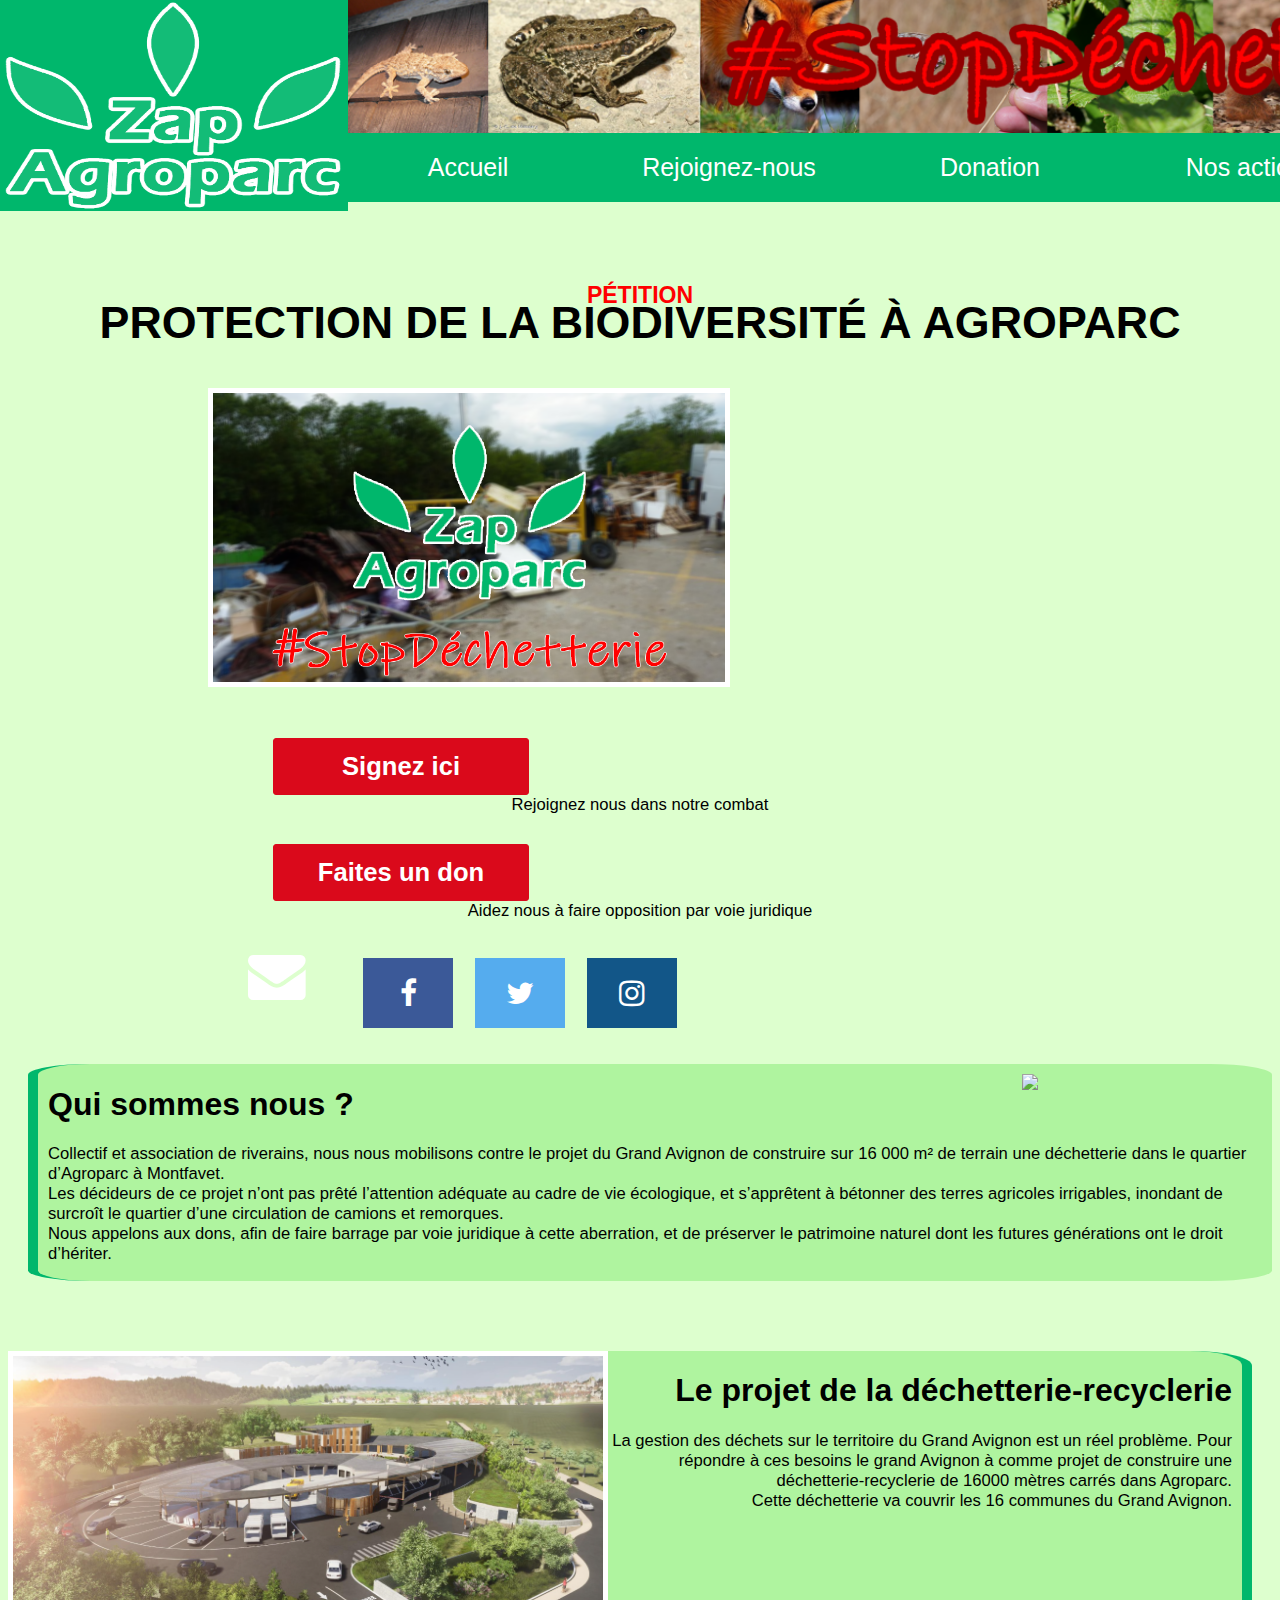
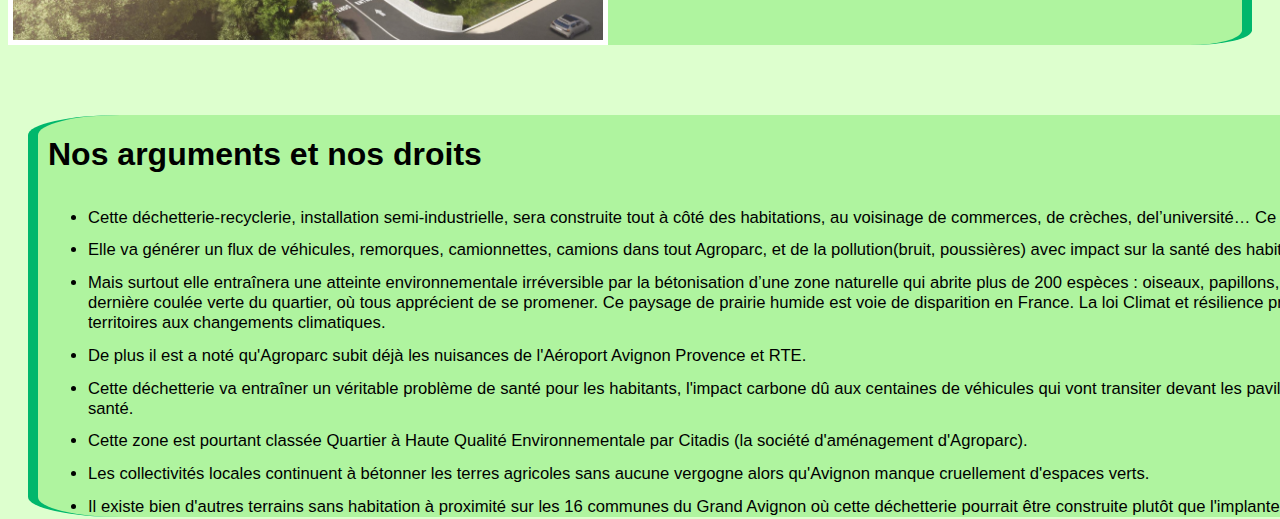
==== index.html @ 92b8c1ed "Add files via upload" ====
<!DOCTYPE html>
<html lang="fr">
    <link rel="stylesheet" href="https://cdnjs.cloudflare.com/ajax/libs/font-awesome/4.7.0/css/font-awesome.min.css">
    <link rel="icon" href="Images\12.png" />
    <head>
        <meta charset="utf-8">
        <title> ZAP Agroparc </title>
        <link rel="stylesheet" href="style.css">
        <meta name="viewport" content="width=device-width, initial-scale=1.0">


    </head>
   
    <body style="background-color: #DDFFCE;">

            <div class="menu">
                <img src="Images\logo1.png" alt="Logo" class="logo">
                <img src="Images\5.png" alt="Logo" class="logo2">
                <br>
                <ul class="nav">               
                    <li><a href="#">Accueil</a></li>
                    <li><a href="Rejoin.html">Rejoignez-nous</a></li>
                    <li><a href="Don.html">Donation</a></li>
                    <li><a href="action.html">Nos actions</a></li>
                    <li><a href="galerie.html">Galerie</a></li>
            </div>
            

            </ul>
           <div class="divpétition">
                <p class="pétition">PÉTITION</p>
                <h1 class="ZAP1">PROTECTION DE LA BIODIVERSITé à Agroparc</h1>
                <img src="Images\0.png" class="pétitionimg">               
                <a href="https://www.mesopinions.com/petition/nature-environnement/dechetterie-agroparc-avignon/81467" class="pétitionboutton">Signez ici </a>
                <p class="texteboutton">Rejoignez nous dans notre combat</p>
                <a href="https://www.leetchi.com/c/zapagroparc?utm_source=copylink&utm_medium=social_sharing" class="pétitionboutton2">Faites un don </a>
                <div class="sharebutton">
                    <p class="texteboutton"> Aidez nous à faire opposition par voie juridique</p>
                    <a class="fa fa-envelope" style="font-size:4.5vw; color:white; margin-top: -11px; margin-left: 220px; margin-right: 30px; " href="mailto:?subject=Pétition contre la dechéterie d'Agroparc&body=Signez Ici https://www.mesopinions.com/petition/nature-environnement/dechetterie-agroparc-avignon/81467"></a>
                    <a href="https://www.facebook.com/sharer/sharer.php?u=https://www.facebook.com/ZAPAgroparc" class="fa fa-facebook"></a>          
                    <a href="https://twitter.com/share?url=<URL>&text=<TEXT>via=<USERNAME>" class="fa fa-twitter"></a>
                    <a href="#" class="fa fa-instagram"></a>
                    
                    

                </div>
                <p class="texteboutton3">Partagez cette pétition !</p>


 
            </div>
            
            </div>
                <div class="un" style="border-radius: 5%">
                        <img src="Images\Qui.png" class="Qui"> 
                        <h1 class="Tritre1">Qui sommes nous ?</h1>

                        <p class="texte1">

                            Collectif et association de riverains, nous nous mobilisons contre le projet du Grand Avignon de construire sur 16 000 m² de terrain une déchetterie dans le quartier d’Agroparc à Montfavet. 
                            <br>
                            Les décideurs de ce projet n’ont pas prêté l’attention adéquate au cadre de vie écologique, et s’apprêtent à bétonner des terres agricoles irrigables, inondant de surcroît le quartier d’une circulation de camions et remorques.
                            <br>
                            Nous appelons aux dons, afin de faire barrage par voie juridique à cette aberration, et de préserver le patrimoine naturel dont les futures générations ont le droit d’hériter. 
                            <br>                            
                        </p>                
                </div>  
                <br>

                <div class="deux"style="border-radius: 5%">
                    <img src="Images\decheterie.PNG" class="decheterieimage">
                    <h1 class="Tritre2">Le projet de la déchetterie-recyclerie </h1>
                    <p class="texte2">

                        La gestion des déchets sur le territoire du Grand Avignon est un réel problème. 
                        Pour répondre à ces besoins le grand Avignon à comme projet de construire une déchetterie-recyclerie de 16000 mètres carrés dans Agroparc. 
                        <br>
                        Cette déchetterie va couvrir les 16 communes du Grand Avignon.
                    </p>
                </div>
                <div class="trois"style="border-radius: 5%">
                    <h1 class="Tritre1">Nos arguments et nos droits </h1>
                    
                    <ul>
                        <li class="texte3"> Cette déchetterie-recyclerie,
                            installation semi-industrielle, sera construite tout à côté des habitations, au voisinage de commerces, de crèches, del’université… Ce quartier possède pourtant le label Parc+ !</li>
                        <br> 
                        <li class="texte3">  Elle va générer un flux de véhicules, remorques, camionnettes, camions dans tout Agroparc, et de la pollution(bruit, poussières) avec impact sur la santé des habitants</li>
                        <br>
                        <li class="texte3"> Mais surtout elle entraînera une atteinte environnementale irréversible par la bétonisation d’une zone naturelle qui abrite plus de 200 espèces : oiseaux, papillons, amphibiens, chauves-souris…Il s’agit en effet de la dernière coulée verte du quartier, où tous apprécient de se promener. Ce paysage de prairie humide est voie de disparition en France. La loi Climat et résilience protège pourtant les écosystèmes, pour adapter les territoires aux changements climatiques.</li>
                        <br>
                        <li class="texte3">  De plus il est a noté qu'Agroparc subit déjà les nuisances de l'Aéroport Avignon Provence et RTE.</li>
                        <br>
                        <li class="texte3"> Cette déchetterie va entraîner un véritable problème de santé pour les habitants, l'impact carbone dû aux centaines de véhicules qui vont transiter devant les pavillons des riverains aura un effet délétère sur leur santé. </li>
                        <br>
                        <li class="texte3"> Cette zone est pourtant classée Quartier à Haute Qualité Environnementale par Citadis (la société d'aménagement d'Agroparc).</li>
                        <br>
                        <li class="texte3"> Les collectivités locales continuent à bétonner les terres agricoles sans aucune vergogne alors qu'Avignon manque cruellement d'espaces verts.</li>
                        <br>
                        <li class="texte3"> Il existe bien d'autres terrains sans habitation à proximité sur les 16 communes du Grand Avignon où cette déchetterie pourrait être construite plutôt que l'implanter à quelques dizaines de mètres d'une zone urbaine.</li>
                    
                    </ul>
               </div>
            
            </div>
    </body>
</html>
---- style.css ----
/* Buttons */


  .menu {
    margin-left: -10px;
    margin-top: -10px; 
    width: 1910px;
  }


  .nav {

    
    list-style-type: none;
    margin-left:350px;
    margin-top: -4px;
    width: 1530px;
    padding: 0px;
    font-family:'Lucida Sans', 'Lucida Sans Regular', 'Lucida Grande', 'Lucida Sans Unicode', Geneva, Verdana, sans-serif;
    font-size: 25px;
    overflow: hidden;
    background-color: #00b76c;
    
  }
  
  
  li {
    
    float: left;
    width: 251px;
    margin-left: 10px;

  }
  
  li a {

    display: block;
    color: white;
    text-align: center;
    padding: 20px ;
    margin-left: -10px;
    width: 200px;

    
    text-decoration: none;
  }
  
  li a:hover {
    background-color: green;
    color: white;
  }

  /* Logo */

  .logo{
    width: 350px;
    height: 213px;
    float: left;
    z-index: 1; 
    margin-top: 0px;
    margin-right: -20px ;
    }

.logo2{
    
    margin-left: 20px;
    height: 135px;
    width: 1540px;
}

.pétitionboutton {
    margin-left:265px;
    margin-right:240px;
text-align: center;
    margin-top: 4vw;
    background: #da091b;
    color: white;
    padding: 1vw ;
    width: 20vw;
    -webkit-box-sizing: border-box;
    box-sizing: border-box;
    display: inline-block;
    text-decoration: none;
    font-family: "Source Sans Pro",sans-serif;
    border-radius: 3px;
    cursor: pointer;
    font-weight: bold;
    border: none;
    font-size: 2vw;
    border: 1px solid #da091b;
    outline: none;
    appearance: none;
    -moz-appearance: none;
    -webkit-appearance: none;
     text-transform:uppercase;

} 

.pétitionboutton2 {
  margin-left:265px;
  
  margin-right:240px;
text-align: center;
  margin-top: 1vw;
  background: #da091b;
  color: white;
  padding: 1vw ;
  width: 20vw;
  -webkit-box-sizing: border-box;
  box-sizing: border-box;
  display: inline-block;
  text-decoration: none;
  font-family: "Source Sans Pro",sans-serif;
  border-radius: 3px;
  cursor: pointer;
  font-weight: bold;
  border: none;
  font-size: 2vw;
  border: 1px solid #da091b;
  outline: none;
  appearance: none;
  -moz-appearance: none;
  -webkit-appearance: none;
   text-transform:uppercase;

} 

.texteboutton{
text-align: center;
font-family: -apple-system, BlinkMacSystemFont, 'Segoe UI', Roboto, Oxygen, Ubuntu, Cantarell, 'Open Sans', 'Helvetica Neue', sans-serif;
margin-top: -0px;
font-size: 1.3vw;
}

.texteboutton1{
  
  float: left;
  font-family: -apple-system, BlinkMacSystemFont, 'Segoe UI', Roboto, Oxygen, Ubuntu, Cantarell, 'Open Sans', 'Helvetica Neue', sans-serif;
  margin-top: 40px;
  margin-left: 20px;
  font-size: 1.3vw;
  }



.un{
  float: left;
  margin-left: 20px;
  margin-top: 10px;
  font-size: 20px;
  background-color: #AFF49F;
  border-left: 10px solid #00b76c;
  
}

.deux{
  font-size: 1.3vw;
  float: right;
  margin-right: 20px;
  margin-top: 70px;
  font-size: 20px;
  background-color: #AFF49F;
  border-right: 10px solid #00b76c;
  height: 294px;
}

.trois{
  float: left;
  margin-left: 20px;
  margin-top: 70px;
  font-size: 20px;
  background-color: #AFF49F;
  border-left: 10px solid #00b76c;
  width: 1830px;
}

.decheterieimage{
  float: left;
  width: 590px;
  border: 5px solid white;
  
}

.Qui{
  float: right;
  width: 200px;
  margin-right: 50px;
  margin-top: 10px;
}


.canal{
  float: right;
  width: 300px;
  margin-right: 50px;
  border: 2px solid white;
  

}

.pétition{
  text-align: center;
  color: red;
  font-family: "Asap Condensed",sans-serif;
  font-size: 1.8vw;
  margin-top: 80px;;
  font-weight: bold;
  display: block;

}

.pétitionimg{
  float: left ;
  margin-top: 20px;
  margin-left: 200px;
  width: 40vw;
  border: 5px solid white ;
}



.ZAP1{
  font-family: "Asap Condensed",sans-serif;
    font-weight: bold;
    margin-top: -35px;
    margin-bottom: 20px;
    text-align: center;
    text-transform: uppercase;
  font-size: 3.5vw;
  
}

.ZAP2{
  text-align: center;
  font-family: -apple-system, BlinkMacSystemFont, 'Segoe UI', Roboto, Oxygen, Ubuntu, Cantarell, 'Open Sans', 'Helvetica Neue', sans-serif;
  font-size: 3.5vw;
}


.Tritre1{
  text-align: left;
  margin-left: 10px;
  font-family: -apple-system, BlinkMacSystemFont, 'Segoe UI', Roboto, Oxygen, Ubuntu, Cantarell, 'Open Sans', 'Helvetica Neue', sans-serif;
  font-size: 2.5vw;
 }

.texte1{
  margin-left: 10px;
  font-family: -apple-system, BlinkMacSystemFont, 'Segoe UI', Roboto, Oxygen, Ubuntu, Cantarell, 'Open Sans', 'Helvetica Neue', sans-serif;	
  font-size: 1.3vw;

}

.texte2{
  font-size: 1.3vw;
}

.texte3{
  font-family: -apple-system, BlinkMacSystemFont, 'Segoe UI', Roboto, Oxygen, Ubuntu, Cantarell, 'Open Sans', 'Helvetica Neue', sans-serif;	
  font-size: 1.3vw;
  width: 1580px;
  margin-top: 1vw;

}

.Tritre2{
  text-align: right;
  margin-right: 10px;
  font-family: -apple-system, BlinkMacSystemFont, 'Segoe UI', Roboto, Oxygen, Ubuntu, Cantarell, 'Open Sans', 'Helvetica Neue', sans-serif;
  font-size: 2.5vw;
 }

.texte2{
  margin-right: 10px;
  text-align: right;
  font-family: -apple-system, BlinkMacSystemFont, 'Segoe UI', Roboto, Oxygen, Ubuntu, Cantarell, 'Open Sans', 'Helvetica Neue', sans-serif;	
  font-size: 1.vw;

}

.list{
  background-color: black;
}

.fa {
  padding: 20px;
  font-size: 30px;
  width: 50px;
  text-align: center;
  text-decoration: none;
  margin: 5px 2px;
  float: left;
}

.fa:hover {
    opacity: 0.7;
}

.fa-facebook {
  
  margin-top: 20px;
  margin-left: 15px;
  margin-right: 20px;
  background: #3B5998;
  color: white;
}

.fa-twitter {
  margin-top: 20px;
  background: #55ACEE;
  color: white;
  margin-right: 20px;
}

.fa-google {
  margin-top: 20px;
  margin-right: 20px;
  width: 500px;
  background: #dd4b39;
  color: white;
}



.fa-linkedin {
  background: #007bb5;
  color: white;
}

.fa-youtube {
  background: #bb0000;
  color: white;
  margin-right: 20px;
}

.fa-instagram {
  margin-top: 20px;
  background: #125688;
  color: white;
  margin-right: 20px;
}

.fa-pinterest {
  background: #cb2027;
  color: white;
}

.fa-snapchat-ghost {
  background: #fffc00;
  color: white;
  text-shadow: -1px 0 black, 0 1px black, 1px 0 black, 0 -1px black;
}

.fa-skype {
  background: #00aff0;
  color: white;
}

.fa-android {
  background: #a4c639;
  color: white;
}

.fa-dribbble {
  background: #ea4c89;
  color: white;
}

.fa-vimeo {
  background: #45bbff;
  color: white;
}

.fa-tumblr {
  background: #2c4762;
  color: white;
}

.fa-vine {
  background: #00b489;
  color: white;
}

.fa-foursquare {
  background: #45bbff;
  color: white;
}

.fa-stumbleupon {
  background: #eb4924;
  color: white;
}

.fa-flickr {
  background: #f40083;
  color: white;
}

.fa-yahoo {
  background: #430297;
  color: white;
}

.fa-soundcloud {
  background: #ff5500;
  color: white;
}

.fa-reddit {
  background: #ff5700;
  color: white;
}

.fa-rss {
  background: #ff6600;
  color: white;
}


.texteboutton3{
  float: left;
  font-family: -apple-system, BlinkMacSystemFont, 'Segoe UI', Roboto, Oxygen, Ubuntu, Cantarell, 'Open Sans', 'Helvetica Neue', sans-serif;
  margin-left: 1309px;
  margin-top: -15px;
  font-size: 1.3vw;

  width: 500px;
}

.Title{
  margin-top: -10px;
margin-bottom: 70px;
font-size: 4vw;
font-family: 'Trebuchet MS', 'Lucida Sans Unicode', 'Lucida Grande', 'Lucida Sans', Arial, sans-serif;
text-align: center;
}
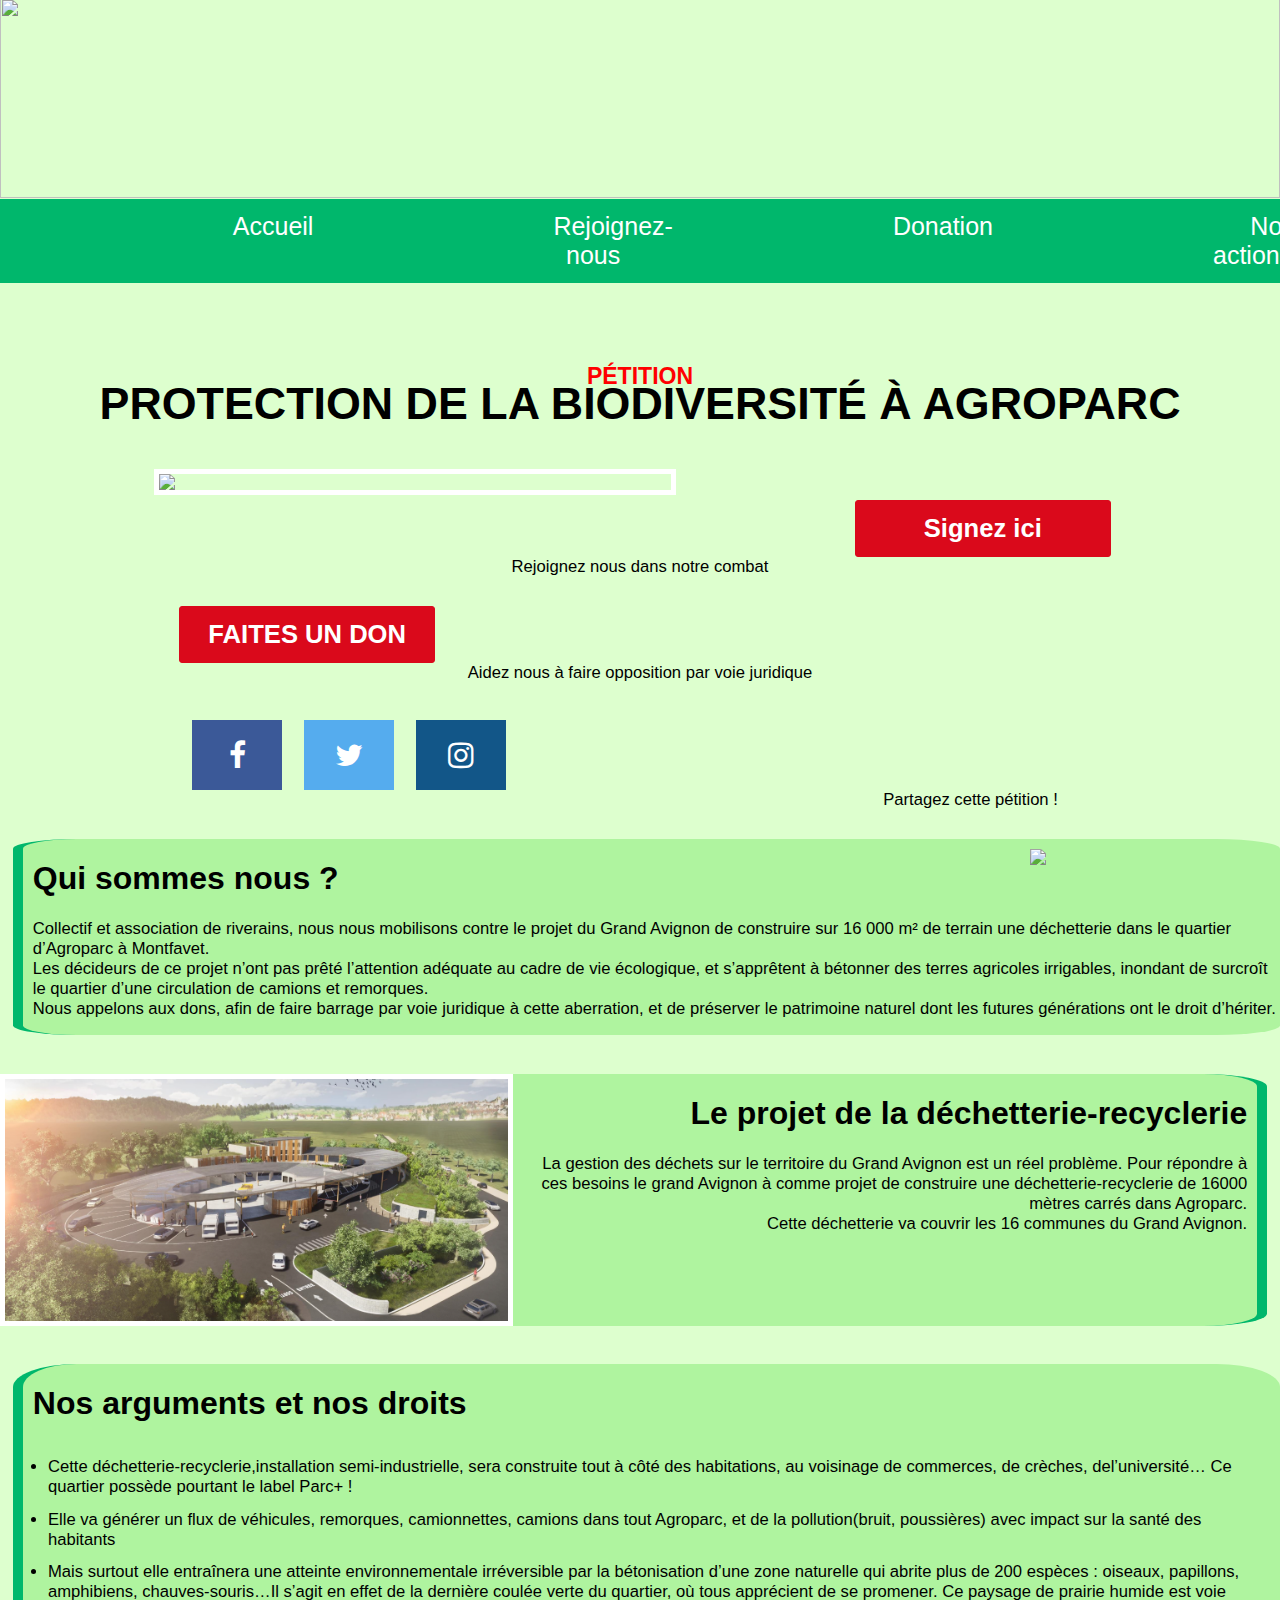
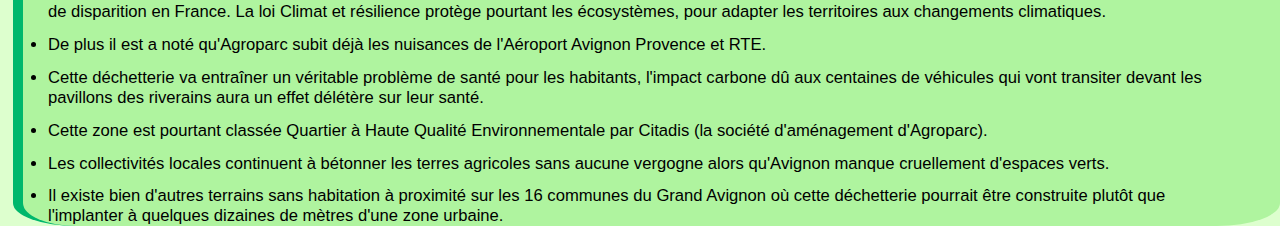
==== commit f9f1da36: "Mise à jour 2.0 Index" ====
--- a/index.html
+++ b/index.html
@@ -5,103 +5,78 @@
     <head>
         <meta charset="utf-8">
         <title> ZAP Agroparc </title>
-        <link rel="stylesheet" href="style.css">
+        <link rel="stylesheet" href="index.css">
         <meta name="viewport" content="width=device-width, initial-scale=1.0">
+    </head>
 
-
-    </head>
-   
-    <body style="background-color: #DDFFCE;">
-
-            <div class="menu">
-                <img src="Images\logo1.png" alt="Logo" class="logo">
-                <img src="Images\5.png" alt="Logo" class="logo2">
-                <br>
+    <body style="background-color: #DDFFCE;" class="body">
+        <div class="menu">
+            <img src="Images\Banniere.png" class="banniere">
                 <ul class="nav">               
                     <li><a href="#">Accueil</a></li>
                     <li><a href="Rejoin.html">Rejoignez-nous</a></li>
                     <li><a href="Don.html">Donation</a></li>
                     <li><a href="action.html">Nos actions</a></li>
                     <li><a href="galerie.html">Galerie</a></li>
-            </div>
+                </ul>
+        </div>
             
-
-            </ul>
-           <div class="divpétition">
-                <p class="pétition">PÉTITION</p>
-                <h1 class="ZAP1">PROTECTION DE LA BIODIVERSITé à Agroparc</h1>
-                <img src="Images\0.png" class="pétitionimg">               
-                <a href="https://www.mesopinions.com/petition/nature-environnement/dechetterie-agroparc-avignon/81467" class="pétitionboutton">Signez ici </a>
-                <p class="texteboutton">Rejoignez nous dans notre combat</p>
-                <a href="https://www.leetchi.com/c/zapagroparc?utm_source=copylink&utm_medium=social_sharing" class="pétitionboutton2">Faites un don </a>
-                <div class="sharebutton">
-                    <p class="texteboutton"> Aidez nous à faire opposition par voie juridique</p>
-                    <a class="fa fa-envelope" style="font-size:4.5vw; color:white; margin-top: -11px; margin-left: 220px; margin-right: 30px; " href="mailto:?subject=Pétition contre la dechéterie d'Agroparc&body=Signez Ici https://www.mesopinions.com/petition/nature-environnement/dechetterie-agroparc-avignon/81467"></a>
+        <div class="divpétition">
+            <p class="Titre-pétition">PÉTITION</p>
+            <h1 class="Sous-Titre-pétition">PROTECTION DE LA BIODIVERSITé à Agroparc</h1>
+            <img src="Images\StopDécheterie.png" class="pétitionimg">               
+            <a href="https://www.mesopinions.com/petition/nature-environnement/dechetterie-agroparc-avignon/81467" class="pétitionboutton">Signez ici </a>                
+            <p class="texte-bouton-don-signez">Rejoignez nous dans notre combat</p>
+            <a href="https://www.leetchi.com/c/zapagroparc?utm_source=copylink&utm_medium=social_sharing" class="pétitionboutton2">Faites un don </a>
+            <div class="sharebutton">
+                    <p class="texte-bouton-don-signez"> Aidez nous à faire opposition par voie juridique</p>
                     <a href="https://www.facebook.com/sharer/sharer.php?u=https://www.facebook.com/ZAPAgroparc" class="fa fa-facebook"></a>          
                     <a href="https://twitter.com/share?url=<URL>&text=<TEXT>via=<USERNAME>" class="fa fa-twitter"></a>
                     <a href="#" class="fa fa-instagram"></a>
-                    
-                    
-
                 </div>
-                <p class="texteboutton3">Partagez cette pétition !</p>
-
-
- 
-            </div>
-            
-            </div>
-                <div class="un" style="border-radius: 5%">
-                        <img src="Images\Qui.png" class="Qui"> 
-                        <h1 class="Tritre1">Qui sommes nous ?</h1>
-
-                        <p class="texte1">
-
-                            Collectif et association de riverains, nous nous mobilisons contre le projet du Grand Avignon de construire sur 16 000 m² de terrain une déchetterie dans le quartier d’Agroparc à Montfavet. 
-                            <br>
-                            Les décideurs de ce projet n’ont pas prêté l’attention adéquate au cadre de vie écologique, et s’apprêtent à bétonner des terres agricoles irrigables, inondant de surcroît le quartier d’une circulation de camions et remorques.
-                            <br>
-                            Nous appelons aux dons, afin de faire barrage par voie juridique à cette aberration, et de préserver le patrimoine naturel dont les futures générations ont le droit d’hériter. 
-                            <br>                            
-                        </p>                
-                </div>  
+                <p class="texte-bouton-partager">Partagez cette pétition !</p>
+            </div> 
+        </div>
+        <div class="paragraphe-un" style="border-radius: 5%">
+            <img src="Images\feuille.png" class="image-feuille"> 
+            <h1 class="tritre-paragraphe-un">Qui sommes nous ?</h1>
+            <p class="texte-paragraphe-un">
+                Collectif et association de riverains, nous nous mobilisons contre le projet du Grand Avignon de construire sur 16 000 m² de terrain une déchetterie dans le quartier d’Agroparc à Montfavet. 
                 <br>
-
-                <div class="deux"style="border-radius: 5%">
-                    <img src="Images\decheterie.PNG" class="decheterieimage">
-                    <h1 class="Tritre2">Le projet de la déchetterie-recyclerie </h1>
-                    <p class="texte2">
-
-                        La gestion des déchets sur le territoire du Grand Avignon est un réel problème. 
-                        Pour répondre à ces besoins le grand Avignon à comme projet de construire une déchetterie-recyclerie de 16000 mètres carrés dans Agroparc. 
-                        <br>
-                        Cette déchetterie va couvrir les 16 communes du Grand Avignon.
-                    </p>
-                </div>
-                <div class="trois"style="border-radius: 5%">
-                    <h1 class="Tritre1">Nos arguments et nos droits </h1>
-                    
-                    <ul>
-                        <li class="texte3"> Cette déchetterie-recyclerie,
-                            installation semi-industrielle, sera construite tout à côté des habitations, au voisinage de commerces, de crèches, del’université… Ce quartier possède pourtant le label Parc+ !</li>
-                        <br> 
-                        <li class="texte3">  Elle va générer un flux de véhicules, remorques, camionnettes, camions dans tout Agroparc, et de la pollution(bruit, poussières) avec impact sur la santé des habitants</li>
-                        <br>
-                        <li class="texte3"> Mais surtout elle entraînera une atteinte environnementale irréversible par la bétonisation d’une zone naturelle qui abrite plus de 200 espèces : oiseaux, papillons, amphibiens, chauves-souris…Il s’agit en effet de la dernière coulée verte du quartier, où tous apprécient de se promener. Ce paysage de prairie humide est voie de disparition en France. La loi Climat et résilience protège pourtant les écosystèmes, pour adapter les territoires aux changements climatiques.</li>
-                        <br>
-                        <li class="texte3">  De plus il est a noté qu'Agroparc subit déjà les nuisances de l'Aéroport Avignon Provence et RTE.</li>
-                        <br>
-                        <li class="texte3"> Cette déchetterie va entraîner un véritable problème de santé pour les habitants, l'impact carbone dû aux centaines de véhicules qui vont transiter devant les pavillons des riverains aura un effet délétère sur leur santé. </li>
-                        <br>
-                        <li class="texte3"> Cette zone est pourtant classée Quartier à Haute Qualité Environnementale par Citadis (la société d'aménagement d'Agroparc).</li>
-                        <br>
-                        <li class="texte3"> Les collectivités locales continuent à bétonner les terres agricoles sans aucune vergogne alors qu'Avignon manque cruellement d'espaces verts.</li>
-                        <br>
-                        <li class="texte3"> Il existe bien d'autres terrains sans habitation à proximité sur les 16 communes du Grand Avignon où cette déchetterie pourrait être construite plutôt que l'implanter à quelques dizaines de mètres d'une zone urbaine.</li>
-                    
-                    </ul>
-               </div>
-            
-            </div>
+                Les décideurs de ce projet n’ont pas prêté l’attention adéquate au cadre de vie écologique, et s’apprêtent à bétonner des terres agricoles irrigables, inondant de surcroît le quartier d’une circulation de camions et remorques.
+                <br>
+                Nous appelons aux dons, afin de faire barrage par voie juridique à cette aberration, et de préserver le patrimoine naturel dont les futures générations ont le droit d’hériter. 
+                <br>                            
+            </p>                
+        </div>  
+        <br>
+        <div class="paragraphe-deux"style="border-radius: 5%">
+            <img src="Images\decheterie.PNG" class="decheterieimage">
+            <h1 class="tritre-paragraphe-deux">Le projet de la déchetterie-recyclerie </h1>
+            <p class="texte-paragraphe-deux">
+                La gestion des déchets sur le territoire du Grand Avignon est un réel problème. 
+                Pour répondre à ces besoins le grand Avignon à comme projet de construire une déchetterie-recyclerie de 16000 mètres carrés dans Agroparc. 
+                <br>
+                Cette déchetterie va couvrir les 16 communes du Grand Avignon.
+            </p>
+        </div>
+        <div class="paragraphe-trois"style="border-radius: 5%">
+            <h1 class="tritre-paragraphe-un">Nos arguments et nos droits </h1>       
+            <li class="texte-paragraphe-trois"> Cette déchetterie-recyclerie,installation semi-industrielle, sera construite tout à côté des habitations, au voisinage de commerces, de crèches, del’université… Ce quartier possède pourtant le label Parc+ !</li>
+            <br> 
+            <li class="texte-paragraphe-trois">  Elle va générer un flux de véhicules, remorques, camionnettes, camions dans tout Agroparc, et de la pollution(bruit, poussières) avec impact sur la santé des habitants</li>
+            <br>
+            <li class="texte-paragraphe-trois"> Mais surtout elle entraînera une atteinte environnementale irréversible par la bétonisation d’une zone naturelle qui abrite plus de 200 espèces : oiseaux, papillons, amphibiens, chauves-souris…Il s’agit en effet de la dernière coulée verte du quartier, où tous apprécient de se promener. Ce paysage de prairie humide est voie de disparition en France. La loi Climat et résilience protège pourtant les écosystèmes, pour adapter les territoires aux changements climatiques.</li>
+            <br>
+            <li class="texte-paragraphe-trois">  De plus il est a noté qu'Agroparc subit déjà les nuisances de l'Aéroport Avignon Provence et RTE.</li>
+            <br>
+            <li class="texte-paragraphe-trois"> Cette déchetterie va entraîner un véritable problème de santé pour les habitants, l'impact carbone dû aux centaines de véhicules qui vont transiter devant les pavillons des riverains aura un effet délétère sur leur santé. </li>
+            <br>
+            <li class="texte-paragraphe-trois"> Cette zone est pourtant classée Quartier à Haute Qualité Environnementale par Citadis (la société d'aménagement d'Agroparc).</li>
+            <br>
+            <li class="texte-paragraphe-trois"> Les collectivités locales continuent à bétonner les terres agricoles sans aucune vergogne alors qu'Avignon manque cruellement d'espaces verts.</li>
+            <br>
+            <li class="texte-paragraphe-trois"> Il existe bien d'autres terrains sans habitation à proximité sur les 16 communes du Grand Avignon où cette déchetterie pourrait être construite plutôt que l'implanter à quelques dizaines de mètres d'une zone urbaine.</li>
+        </div>       
     </body>
 </html>
--- a/index.css
+++ b/index.css
@@ -0,0 +1,274 @@
+/* Buttons */
+
+.body{
+
+  margin-left: auto;
+  margin-right: auto;
+}
+
+.banniere {
+  width: 100%;
+  height: 200px;
+
+  margin-left: auto;
+  margin-right: auto;
+  margin-top: -10px;
+
+}
+ul {
+  display: flex;
+  list-style-type: none;
+  text-align: center;
+  margin-top: -0.2%;
+  padding: 1%;
+  overflow: hidden;
+  background-color: #333;
+  font-family:'Lucida Sans', 'Lucida Sans Regular', 'Lucida Grande', 'Lucida Sans Unicode', Geneva, Verdana, sans-serif;
+  font-size: 25px;
+  background-color: #00b76c;  
+
+}
+
+li {
+  float: left;
+
+  margin-left:200px;
+  margin-right: auto;
+}
+
+li a {
+  color: white;
+  text-align: left;
+  margin-left: 00%;
+
+
+  padding: 20px ;
+
+  width: 200px;
+  text-decoration: none;
+}
+
+li a:hover {
+  background-color: green;
+}
+
+.divpétition{
+  margin-left: auto;
+  margin-right: auto;
+}
+
+.Titre-pétition{
+  text-align: center;
+  color: red;
+  font-family: "Asap Condensed",sans-serif;
+  font-size: 1.8vw;
+  margin-top: 80px;;
+  font-weight: bold;
+  display: block;
+}
+
+.Sous-Titre-pétition{
+  font-family: "Asap Condensed",sans-serif;
+    font-weight: bold;
+    margin-top: -35px;
+    margin-bottom: 20px;
+    text-align: center;
+    text-transform: uppercase;
+  font-size: 3.5vw;  
+}
+
+.pétitionimg{
+  float: left ;
+  margin-top: 20px;
+  margin-left: 12%;
+  width: 40%;
+  border: 5px solid white ;
+}
+
+.pétitionboutton {
+  margin-left:14%;
+  text-align: center;
+  margin-top: 4%;
+  background: #da091b;
+  color: white;
+  padding: 1vw ;
+  width: 20%;
+  -webkit-box-sizing: border-box;
+  box-sizing: border-box;
+  display: inline-block;
+  text-decoration: none;
+  font-family: "Source Sans Pro",sans-serif;
+  border-radius: 3px;
+  cursor: pointer;
+  font-weight: bold;
+  border: none;
+  font-size: 2vw;
+  border: 1px solid #da091b;
+  outline: none;
+  appearance: none;
+  -moz-appearance: none;
+  -webkit-appearance: none;
+  text-transform:uppercase;
+
+} 
+.texte-bouton-don-signez{
+  text-align: center;
+  font-family: -apple-system, BlinkMacSystemFont, 'Segoe UI', Roboto, Oxygen, Ubuntu, Cantarell, 'Open Sans', 'Helvetica Neue', sans-serif;
+  margin-top: 0;
+  font-size: 1.3vw;
+}
+
+.pétitionboutton2 {
+  margin-left:14%;
+  margin-right:240px;
+  text-align: center;
+  margin-top: 1%;
+  background: #da091b;
+  color: white;
+  padding: 1vw ;
+  width: 20%;
+  -webkit-box-sizing: border-box;
+  box-sizing: border-box;
+  display: inline-block;
+  text-decoration: none;
+  font-family: "Source Sans Pro",sans-serif;
+  border-radius: 3px;
+  cursor: pointer;
+  font-weight: bold;
+  border: none;
+  font-size: 2vw;
+  border: 1px solid #da091b;
+  outline: none;
+  appearance: none;
+  -moz-appearance: none;
+  -webkit-appearance: none;
+  text-transform:uppercase;
+} 
+
+.fa {
+  padding: 20px;
+  font-size: 30px;
+  width: 50px;
+  text-align: center;
+  text-decoration: none;
+  margin: 5px 2px;
+  float: left;
+}
+
+.fa:hover {
+    opacity: 0.7;
+}
+
+.fa-facebook {
+  
+  margin-top: 20px;
+  margin-left: 15%;
+  margin-right: 20px;
+  background: #3B5998;
+  color: white;
+}
+
+.fa-twitter {
+  margin-top: 20px;
+  background: #55ACEE;
+  color: white;
+  margin-right: 20px;
+}
+
+.fa-instagram {
+  margin-top: 20px;
+  background: #125688;
+  color: white;
+  margin-right: 20px;
+}
+
+.texte-bouton-partager{
+  float: left;
+  font-family: -apple-system, BlinkMacSystemFont, 'Segoe UI', Roboto, Oxygen, Ubuntu, Cantarell, 'Open Sans', 'Helvetica Neue', sans-serif;
+  margin-left: 69%;
+  margin-top: -5px;
+  font-size: 1.3vw;
+
+  width: 500px;
+}
+
+.tritre-paragraphe-un{
+  text-align: left;
+  margin-left: 10px;
+  font-family: -apple-system, BlinkMacSystemFont, 'Segoe UI', Roboto, Oxygen, Ubuntu, Cantarell, 'Open Sans', 'Helvetica Neue', sans-serif;
+  font-size: 2.5vw;
+ }
+
+.paragraphe-un{
+  font-size: 1.3vw;
+  float: left;
+  margin-left: 1%;
+  margin-top: 1%;
+  background-color: #AFF49F;
+  border-left: 10px solid #00b76c;
+}
+
+.texte-paragraphe-un{
+  margin-left: 10px;
+  font-family: -apple-system, BlinkMacSystemFont, 'Segoe UI', Roboto, Oxygen, Ubuntu, Cantarell, 'Open Sans', 'Helvetica Neue', sans-serif;	
+  font-size: 1.3vw;
+}
+
+.image-feuille{
+  float: right;
+  width: 200px;
+  margin-right: 50px;
+  margin-top: 10px;
+}
+
+.tritre-paragraphe-deux{
+  text-align: right;
+  margin-right: 10px;
+  font-family: -apple-system, BlinkMacSystemFont, 'Segoe UI', Roboto, Oxygen, Ubuntu, Cantarell, 'Open Sans', 'Helvetica Neue', sans-serif;
+  font-size: 2.5vw;
+ }
+
+.paragraphe-deux{
+  font-size: 1.3vw;
+  float: right;
+  margin-right: 1%;
+  margin-top: 3%;
+  background-color: #AFF49F;
+  border-right: 10px solid #00b76c;
+}
+
+.texte-paragraphe-deux{
+  margin-right: 10px;
+  text-align: right;
+  font-family: -apple-system, BlinkMacSystemFont, 'Segoe UI', Roboto, Oxygen, Ubuntu, Cantarell, 'Open Sans', 'Helvetica Neue', sans-serif;	
+  font-size: 1.vw;
+
+}
+
+.decheterieimage{
+  float: left;
+  width: 40%;
+  border: 5px solid white; 
+}
+
+.paragraphe-trois{
+  float: left;
+  margin-left: 1%;
+  margin-top: 3%;
+  font-size: 1.3vw;
+  background-color: #AFF49F;
+  border-left: 10px solid #00b76c;
+}
+
+.texte-paragraphe-trois{
+  font-family: -apple-system, BlinkMacSystemFont, 'Segoe UI', Roboto, Oxygen, Ubuntu, Cantarell, 'Open Sans', 'Helvetica Neue', sans-serif;	
+  font-size: 1.3vw;
+  width: 95%;
+  margin-top: 1vw;
+  margin-left: 2%;
+}
+
+
+
+
+
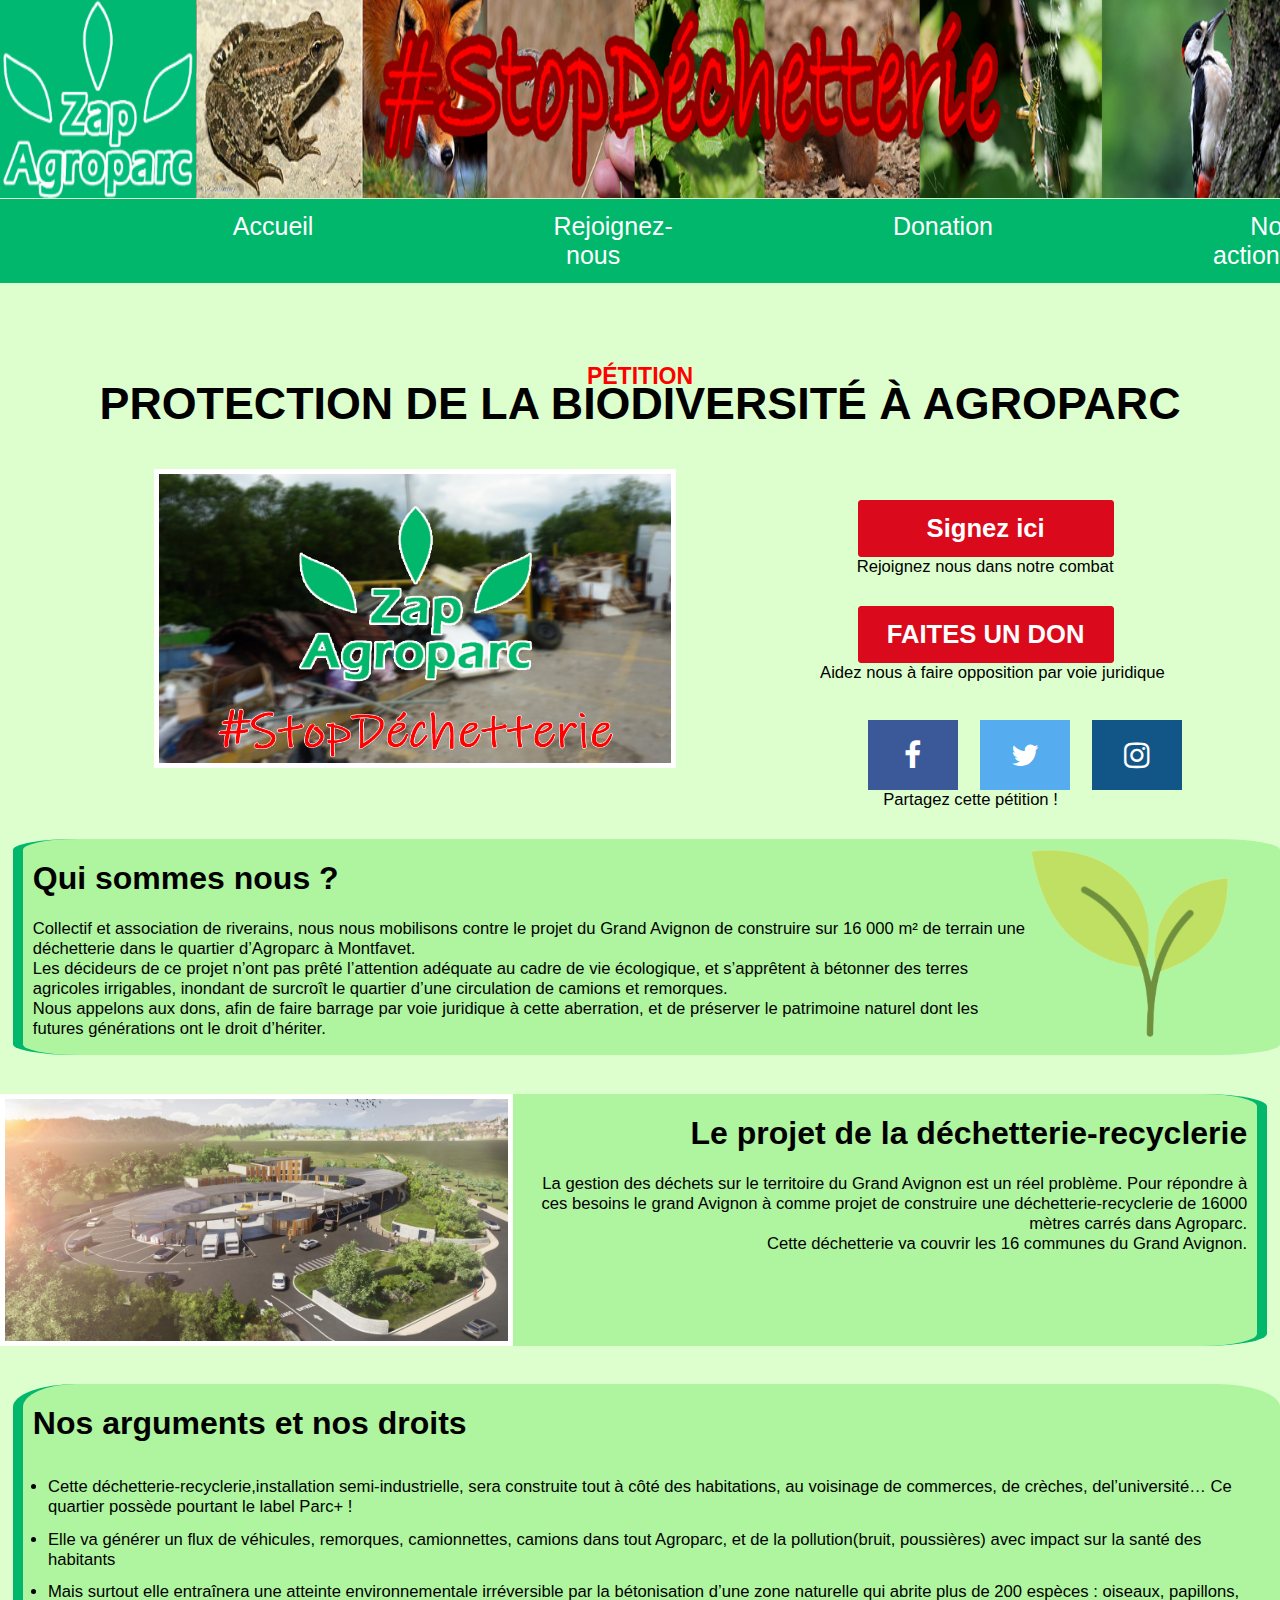
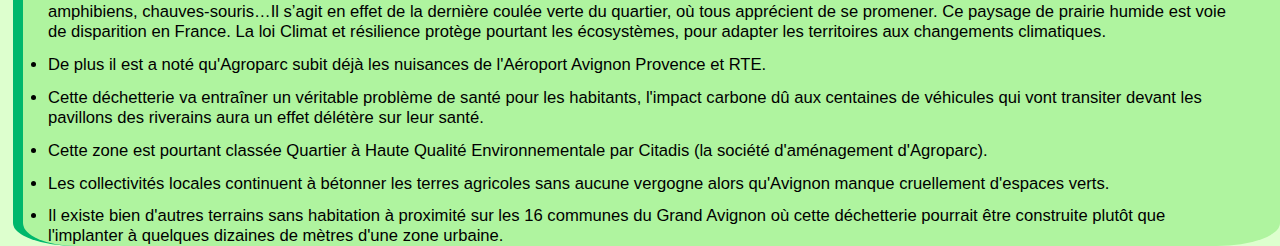
==== commit e5d9faf2: "Add files via upload" ====
--- a/index.html
+++ b/index.html
@@ -26,10 +26,10 @@
             <h1 class="Sous-Titre-pétition">PROTECTION DE LA BIODIVERSITé à Agroparc</h1>
             <img src="Images\StopDécheterie.png" class="pétitionimg">               
             <a href="https://www.mesopinions.com/petition/nature-environnement/dechetterie-agroparc-avignon/81467" class="pétitionboutton">Signez ici </a>                
-            <p class="texte-bouton-don-signez">Rejoignez nous dans notre combat</p>
+            <p class="texte-bouton-signez">Rejoignez nous dans notre combat</p>
             <a href="https://www.leetchi.com/c/zapagroparc?utm_source=copylink&utm_medium=social_sharing" class="pétitionboutton2">Faites un don </a>
             <div class="sharebutton">
-                    <p class="texte-bouton-don-signez"> Aidez nous à faire opposition par voie juridique</p>
+                    <p class="texte-bouton-don"> Aidez nous à faire opposition par voie juridique</p>
                     <a href="https://www.facebook.com/sharer/sharer.php?u=https://www.facebook.com/ZAPAgroparc" class="fa fa-facebook"></a>          
                     <a href="https://twitter.com/share?url=<URL>&text=<TEXT>via=<USERNAME>" class="fa fa-twitter"></a>
                     <a href="#" class="fa fa-instagram"></a>
--- a/index.css
+++ b/index.css
@@ -86,7 +86,8 @@
 }
 
 .pétitionboutton {
-  margin-left:14%;
+  float: right;
+  margin-right:13%;
   text-align: center;
   margin-top: 4%;
   background: #da091b;
@@ -95,7 +96,6 @@
   width: 20%;
   -webkit-box-sizing: border-box;
   box-sizing: border-box;
-  display: inline-block;
   text-decoration: none;
   font-family: "Source Sans Pro",sans-serif;
   border-radius: 3px;
@@ -111,7 +111,9 @@
   text-transform:uppercase;
 
 } 
-.texte-bouton-don-signez{
+.texte-bouton-signez{
+  float: right;
+  margin-right: 13%;
   text-align: center;
   font-family: -apple-system, BlinkMacSystemFont, 'Segoe UI', Roboto, Oxygen, Ubuntu, Cantarell, 'Open Sans', 'Helvetica Neue', sans-serif;
   margin-top: 0;
@@ -119,8 +121,8 @@
 }
 
 .pétitionboutton2 {
-  margin-left:14%;
-  margin-right:240px;
+  float: right;
+  margin-right:13%;
   text-align: center;
   margin-top: 1%;
   background: #da091b;
@@ -129,7 +131,6 @@
   width: 20%;
   -webkit-box-sizing: border-box;
   box-sizing: border-box;
-  display: inline-block;
   text-decoration: none;
   font-family: "Source Sans Pro",sans-serif;
   border-radius: 3px;
@@ -145,6 +146,15 @@
   text-transform:uppercase;
 } 
 
+.texte-bouton-don{
+  float: right;
+  margin-right: 9%;
+  text-align: center;
+  font-family: -apple-system, BlinkMacSystemFont, 'Segoe UI', Roboto, Oxygen, Ubuntu, Cantarell, 'Open Sans', 'Helvetica Neue', sans-serif;
+  margin-top: 0;
+  font-size: 1.3vw;
+}
+
 .fa {
   padding: 20px;
   font-size: 30px;
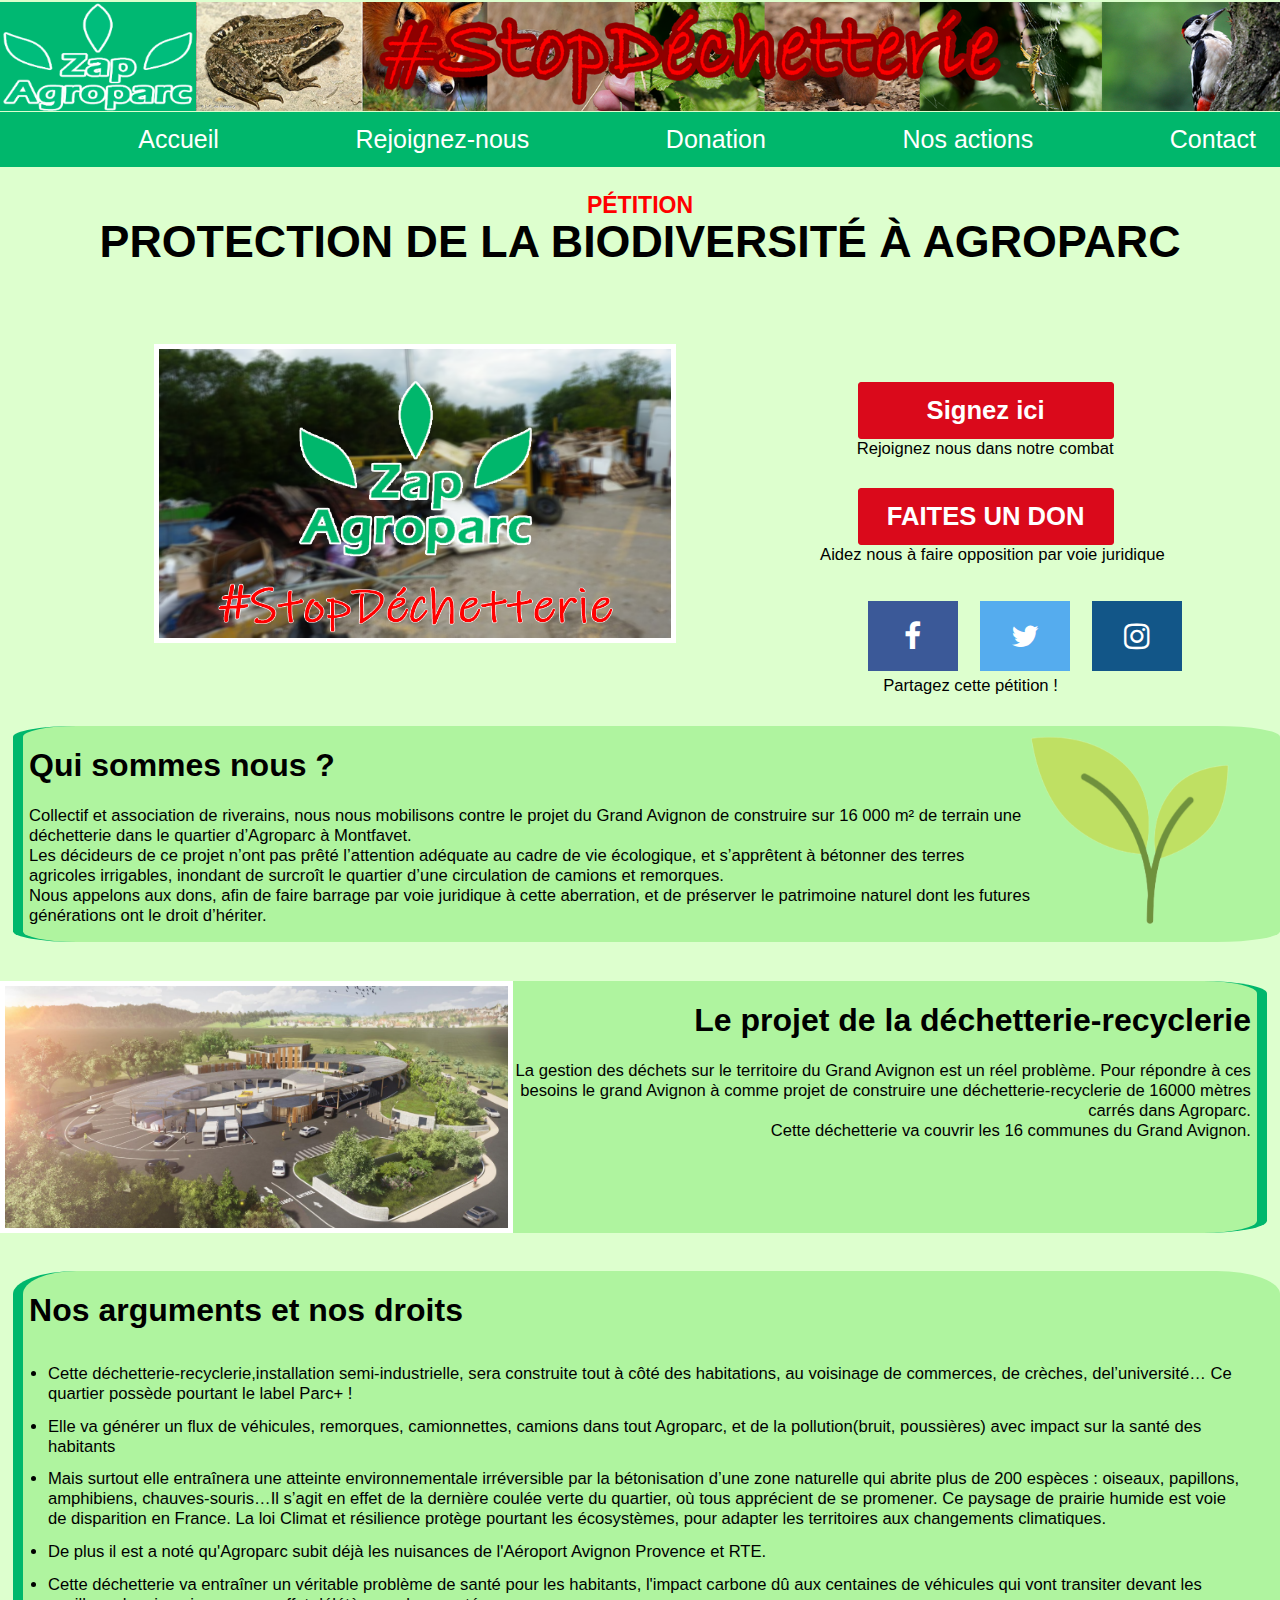
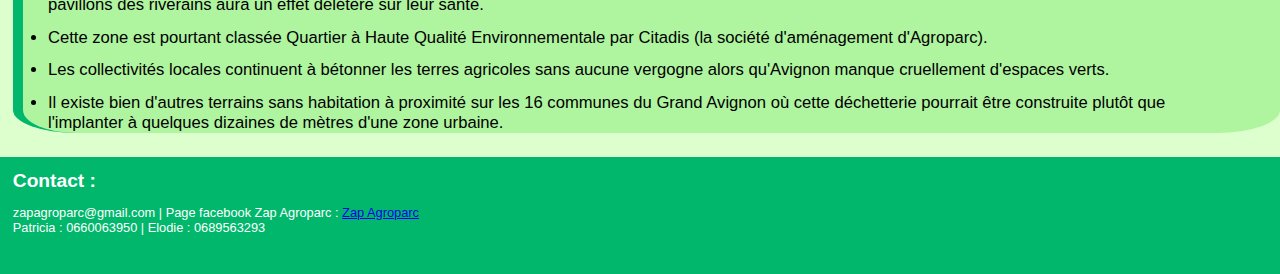
==== commit ac33160e: "Add files via upload" ====
--- a/index.html
+++ b/index.html
@@ -17,26 +17,24 @@
                     <li><a href="Rejoin.html">Rejoignez-nous</a></li>
                     <li><a href="Don.html">Donation</a></li>
                     <li><a href="action.html">Nos actions</a></li>
-                    <li><a href="galerie.html">Galerie</a></li>
+                    <li><a href="galerie.html">Contact</a></li>
                 </ul>
         </div>
             
-        <div class="divpétition">
-            <p class="Titre-pétition">PÉTITION</p>
-            <h1 class="Sous-Titre-pétition">PROTECTION DE LA BIODIVERSITé à Agroparc</h1>
-            <img src="Images\StopDécheterie.png" class="pétitionimg">               
-            <a href="https://www.mesopinions.com/petition/nature-environnement/dechetterie-agroparc-avignon/81467" class="pétitionboutton">Signez ici </a>                
-            <p class="texte-bouton-signez">Rejoignez nous dans notre combat</p>
-            <a href="https://www.leetchi.com/c/zapagroparc?utm_source=copylink&utm_medium=social_sharing" class="pétitionboutton2">Faites un don </a>
-            <div class="sharebutton">
-                    <p class="texte-bouton-don"> Aidez nous à faire opposition par voie juridique</p>
-                    <a href="https://www.facebook.com/sharer/sharer.php?u=https://www.facebook.com/ZAPAgroparc" class="fa fa-facebook"></a>          
-                    <a href="https://twitter.com/share?url=<URL>&text=<TEXT>via=<USERNAME>" class="fa fa-twitter"></a>
-                    <a href="#" class="fa fa-instagram"></a>
-                </div>
-                <p class="texte-bouton-partager">Partagez cette pétition !</p>
-            </div> 
+        <p class="Titre-pétition">PÉTITION</p>
+        <h1 class="Sous-Titre-pétition">PROTECTION DE LA BIODIVERSITé à Agroparc</h1>
+        <img src="Images\StopDécheterie.png" class="pétitionimg">               
+        <a href="https://www.mesopinions.com/petition/nature-environnement/dechetterie-agroparc-avignon/81467" class="pétitionboutton">Signez ici </a>                
+        <p class="texte-bouton-signez">Rejoignez nous dans notre combat</p>
+        <a href="https://www.leetchi.com/c/zapagroparc?utm_source=copylink&utm_medium=social_sharing" class="pétitionboutton2">Faites un don </a>
+        <div class="sharebutton">
+            <p class="texte-bouton-don"> Aidez nous à faire opposition par voie juridique</p>
+            <a href="https://www.facebook.com/sharer/sharer.php?u=https://www.facebook.com/ZAPAgroparc" class="fa fa-facebook"></a>          
+            <a href="https://twitter.com/share?url=<URL>&text=<TEXT>via=<USERNAME>" class="fa fa-twitter"></a>
+            <a href="#" class="fa fa-instagram"></a>
         </div>
+         <p class="texte-bouton-partager">Partagez cette pétition !</p>
+            
         <div class="paragraphe-un" style="border-radius: 5%">
             <img src="Images\feuille.png" class="image-feuille"> 
             <h1 class="tritre-paragraphe-un">Qui sommes nous ?</h1>
@@ -77,6 +75,13 @@
             <li class="texte-paragraphe-trois"> Les collectivités locales continuent à bétonner les terres agricoles sans aucune vergogne alors qu'Avignon manque cruellement d'espaces verts.</li>
             <br>
             <li class="texte-paragraphe-trois"> Il existe bien d'autres terrains sans habitation à proximité sur les 16 communes du Grand Avignon où cette déchetterie pourrait être construite plutôt que l'implanter à quelques dizaines de mètres d'une zone urbaine.</li>
-        </div>       
+        </div>
+        <div class="contact">
+            <h1 class="titre-contact">Contact :</h1>
+            <p class="texte-contact">
+                zapagroparc@gmail.com | Page facebook Zap Agroparc : <a href="https://www.facebook.com/ZAPAgroparc/">Zap Agroparc</a>
+                <br>
+                Patricia : 0660063950 | Elodie : 0689563293 
+            </p>
     </body>
 </html>
--- a/index.css
+++ b/index.css
@@ -1,5 +1,3 @@
-/* Buttons */
-
 .body{
 
   margin-left: auto;
@@ -8,11 +6,11 @@
 
 .banniere {
   width: 100%;
-  height: 200px;
+  height: 15%;
 
   margin-left: auto;
   margin-right: auto;
-  margin-top: -10px;
+  margin-top: -0.5%;
 
 }
 ul {
@@ -32,7 +30,7 @@
 li {
   float: left;
 
-  margin-left:200px;
+  margin-left:10%;
   margin-right: auto;
 }
 
@@ -40,11 +38,6 @@
   color: white;
   text-align: left;
   margin-left: 00%;
-
-
-  padding: 20px ;
-
-  width: 200px;
   text-decoration: none;
 }
 
@@ -62,7 +55,7 @@
   color: red;
   font-family: "Asap Condensed",sans-serif;
   font-size: 1.8vw;
-  margin-top: 80px;;
+  margin-top: 1%;;
   font-weight: bold;
   display: block;
 }
@@ -70,8 +63,8 @@
 .Sous-Titre-pétition{
   font-family: "Asap Condensed",sans-serif;
     font-weight: bold;
-    margin-top: -35px;
-    margin-bottom: 20px;
+    margin-top: -2%;
+    margin-bottom: 5%;
     text-align: center;
     text-transform: uppercase;
   font-size: 3.5vw;  
@@ -79,7 +72,7 @@
 
 .pétitionimg{
   float: left ;
-  margin-top: 20px;
+  margin-top: 1%;
   margin-left: 12%;
   width: 40%;
   border: 5px solid white ;
@@ -196,15 +189,13 @@
   float: left;
   font-family: -apple-system, BlinkMacSystemFont, 'Segoe UI', Roboto, Oxygen, Ubuntu, Cantarell, 'Open Sans', 'Helvetica Neue', sans-serif;
   margin-left: 69%;
-  margin-top: -5px;
-  font-size: 1.3vw;
-
-  width: 500px;
+  margin-top: 0%;
+  font-size: 1.3vw;
 }
 
 .tritre-paragraphe-un{
   text-align: left;
-  margin-left: 10px;
+  margin-left: 0.5%;
   font-family: -apple-system, BlinkMacSystemFont, 'Segoe UI', Roboto, Oxygen, Ubuntu, Cantarell, 'Open Sans', 'Helvetica Neue', sans-serif;
   font-size: 2.5vw;
  }
@@ -219,7 +210,7 @@
 }
 
 .texte-paragraphe-un{
-  margin-left: 10px;
+  margin-left: 0.5%;
   font-family: -apple-system, BlinkMacSystemFont, 'Segoe UI', Roboto, Oxygen, Ubuntu, Cantarell, 'Open Sans', 'Helvetica Neue', sans-serif;	
   font-size: 1.3vw;
 }
@@ -233,7 +224,7 @@
 
 .tritre-paragraphe-deux{
   text-align: right;
-  margin-right: 10px;
+  margin-right: 0.5%;
   font-family: -apple-system, BlinkMacSystemFont, 'Segoe UI', Roboto, Oxygen, Ubuntu, Cantarell, 'Open Sans', 'Helvetica Neue', sans-serif;
   font-size: 2.5vw;
  }
@@ -248,7 +239,7 @@
 }
 
 .texte-paragraphe-deux{
-  margin-right: 10px;
+  margin-right: 0.5%;
   text-align: right;
   font-family: -apple-system, BlinkMacSystemFont, 'Segoe UI', Roboto, Oxygen, Ubuntu, Cantarell, 'Open Sans', 'Helvetica Neue', sans-serif;	
   font-size: 1.vw;
@@ -279,6 +270,29 @@
 }
 
 
-
-
-
+.titre-contact{
+  font-family: -apple-system, BlinkMacSystemFont, 'Segoe UI', Roboto, Oxygen, Ubuntu, Cantarell, 'Open Sans', 'Helvetica Neue', sans-serif;	
+  font-size: 1.5vw;
+  margin-left: 1%;
+  color: white;
+
+}
+
+.contact{
+  margin-top: 110%;
+  margin-bottom:  -0.5%;
+  position:absolute;
+  background-color: #00b76c;
+  width: 100%;
+  height: 13%;
+}
+
+
+.texte-contact{
+  margin-left: 1%;
+  font-family: -apple-system, BlinkMacSystemFont, 'Segoe UI', Roboto, Oxygen, Ubuntu, Cantarell, 'Open Sans', 'Helvetica Neue', sans-serif;	
+  font-size: 1vw;
+  margin-left: 1%;
+  color: white;
+  margin-bottom: -5%;
+}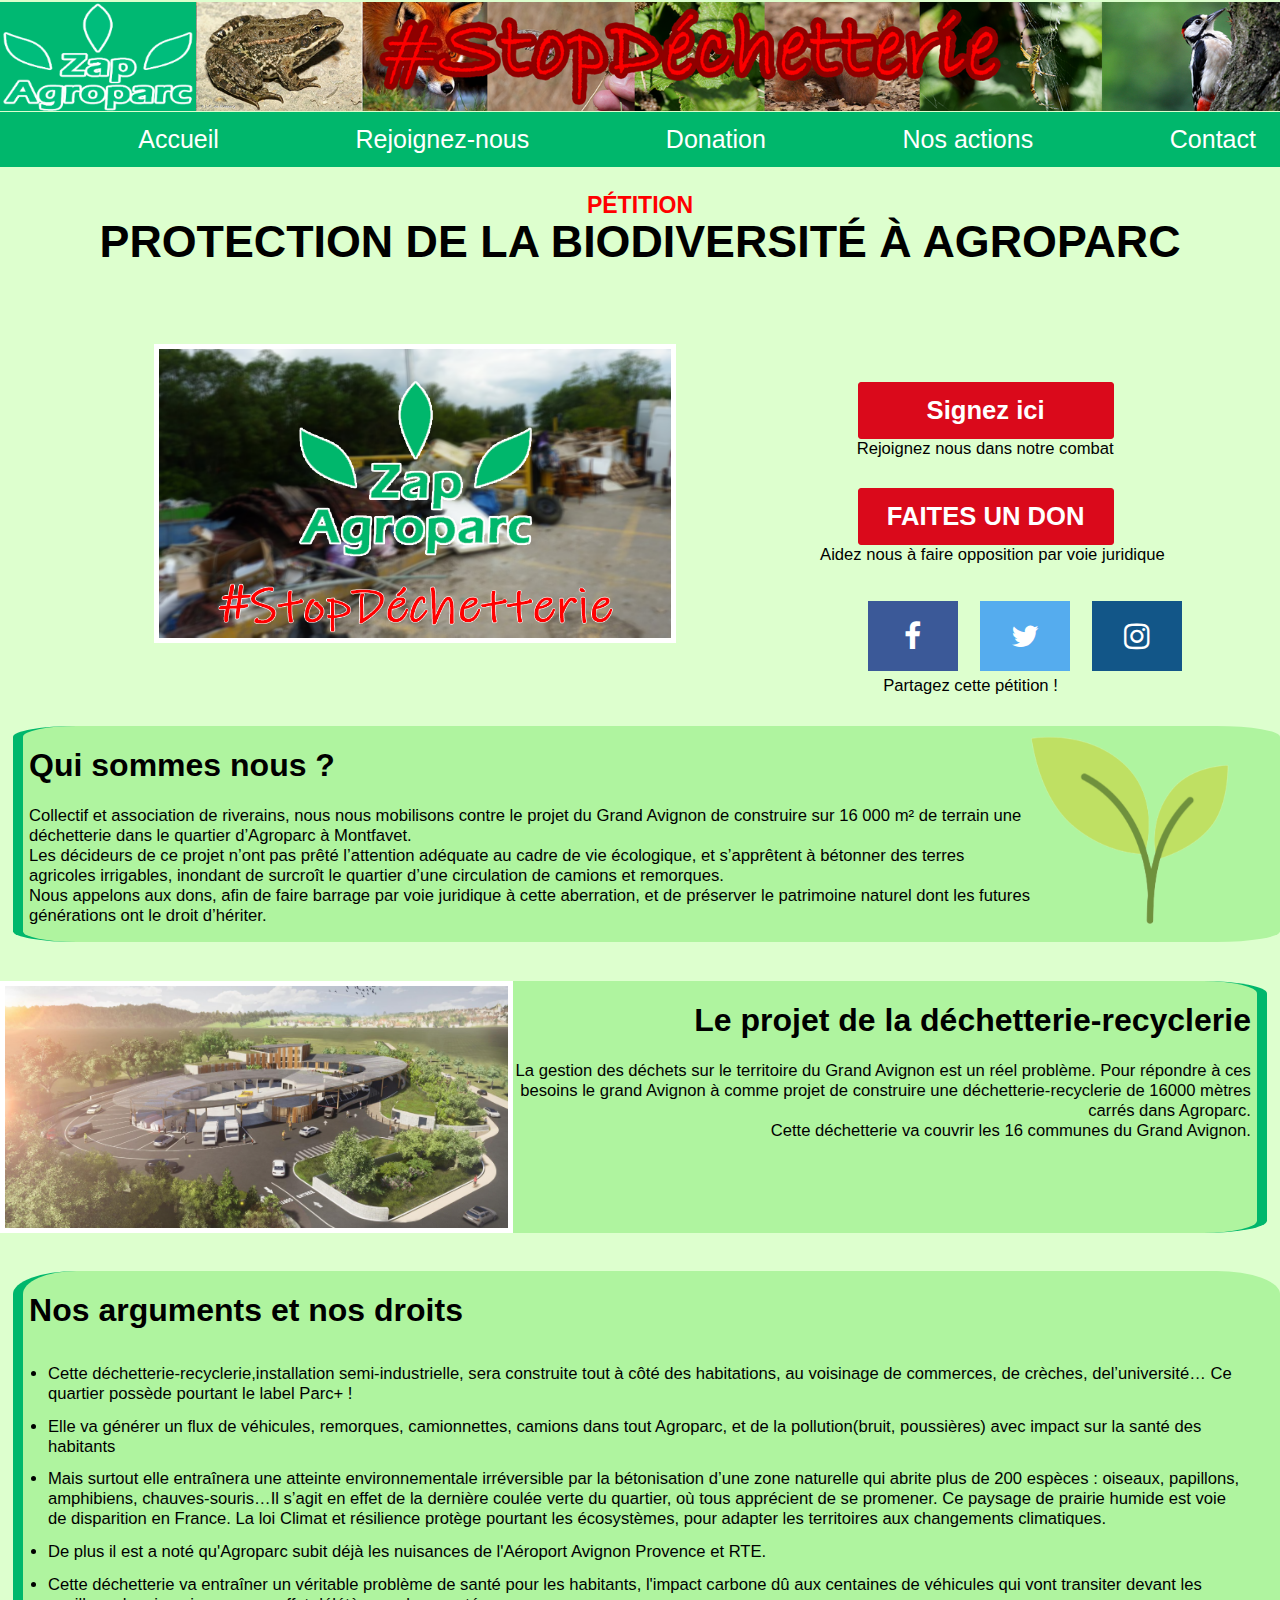
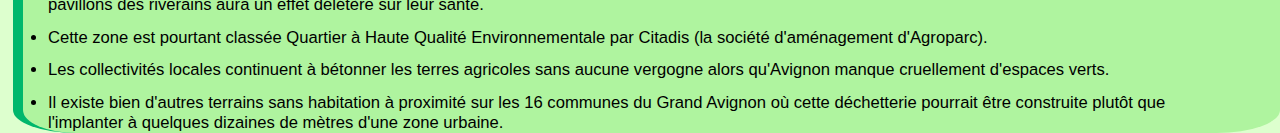
==== commit 36e97199: "Add files via upload" ====
--- a/index.html
+++ b/index.html
@@ -75,13 +75,9 @@
             <li class="texte-paragraphe-trois"> Les collectivités locales continuent à bétonner les terres agricoles sans aucune vergogne alors qu'Avignon manque cruellement d'espaces verts.</li>
             <br>
             <li class="texte-paragraphe-trois"> Il existe bien d'autres terrains sans habitation à proximité sur les 16 communes du Grand Avignon où cette déchetterie pourrait être construite plutôt que l'implanter à quelques dizaines de mètres d'une zone urbaine.</li>
+            
         </div>
-        <div class="contact">
-            <h1 class="titre-contact">Contact :</h1>
-            <p class="texte-contact">
-                zapagroparc@gmail.com | Page facebook Zap Agroparc : <a href="https://www.facebook.com/ZAPAgroparc/">Zap Agroparc</a>
-                <br>
-                Patricia : 0660063950 | Elodie : 0689563293 
-            </p>
+        
     </body>
+    
 </html>
--- a/index.css
+++ b/index.css
@@ -270,29 +270,3 @@
 }
 
 
-.titre-contact{
-  font-family: -apple-system, BlinkMacSystemFont, 'Segoe UI', Roboto, Oxygen, Ubuntu, Cantarell, 'Open Sans', 'Helvetica Neue', sans-serif;	
-  font-size: 1.5vw;
-  margin-left: 1%;
-  color: white;
-
-}
-
-.contact{
-  margin-top: 110%;
-  margin-bottom:  -0.5%;
-  position:absolute;
-  background-color: #00b76c;
-  width: 100%;
-  height: 13%;
-}
-
-
-.texte-contact{
-  margin-left: 1%;
-  font-family: -apple-system, BlinkMacSystemFont, 'Segoe UI', Roboto, Oxygen, Ubuntu, Cantarell, 'Open Sans', 'Helvetica Neue', sans-serif;	
-  font-size: 1vw;
-  margin-left: 1%;
-  color: white;
-  margin-bottom: -5%;
-}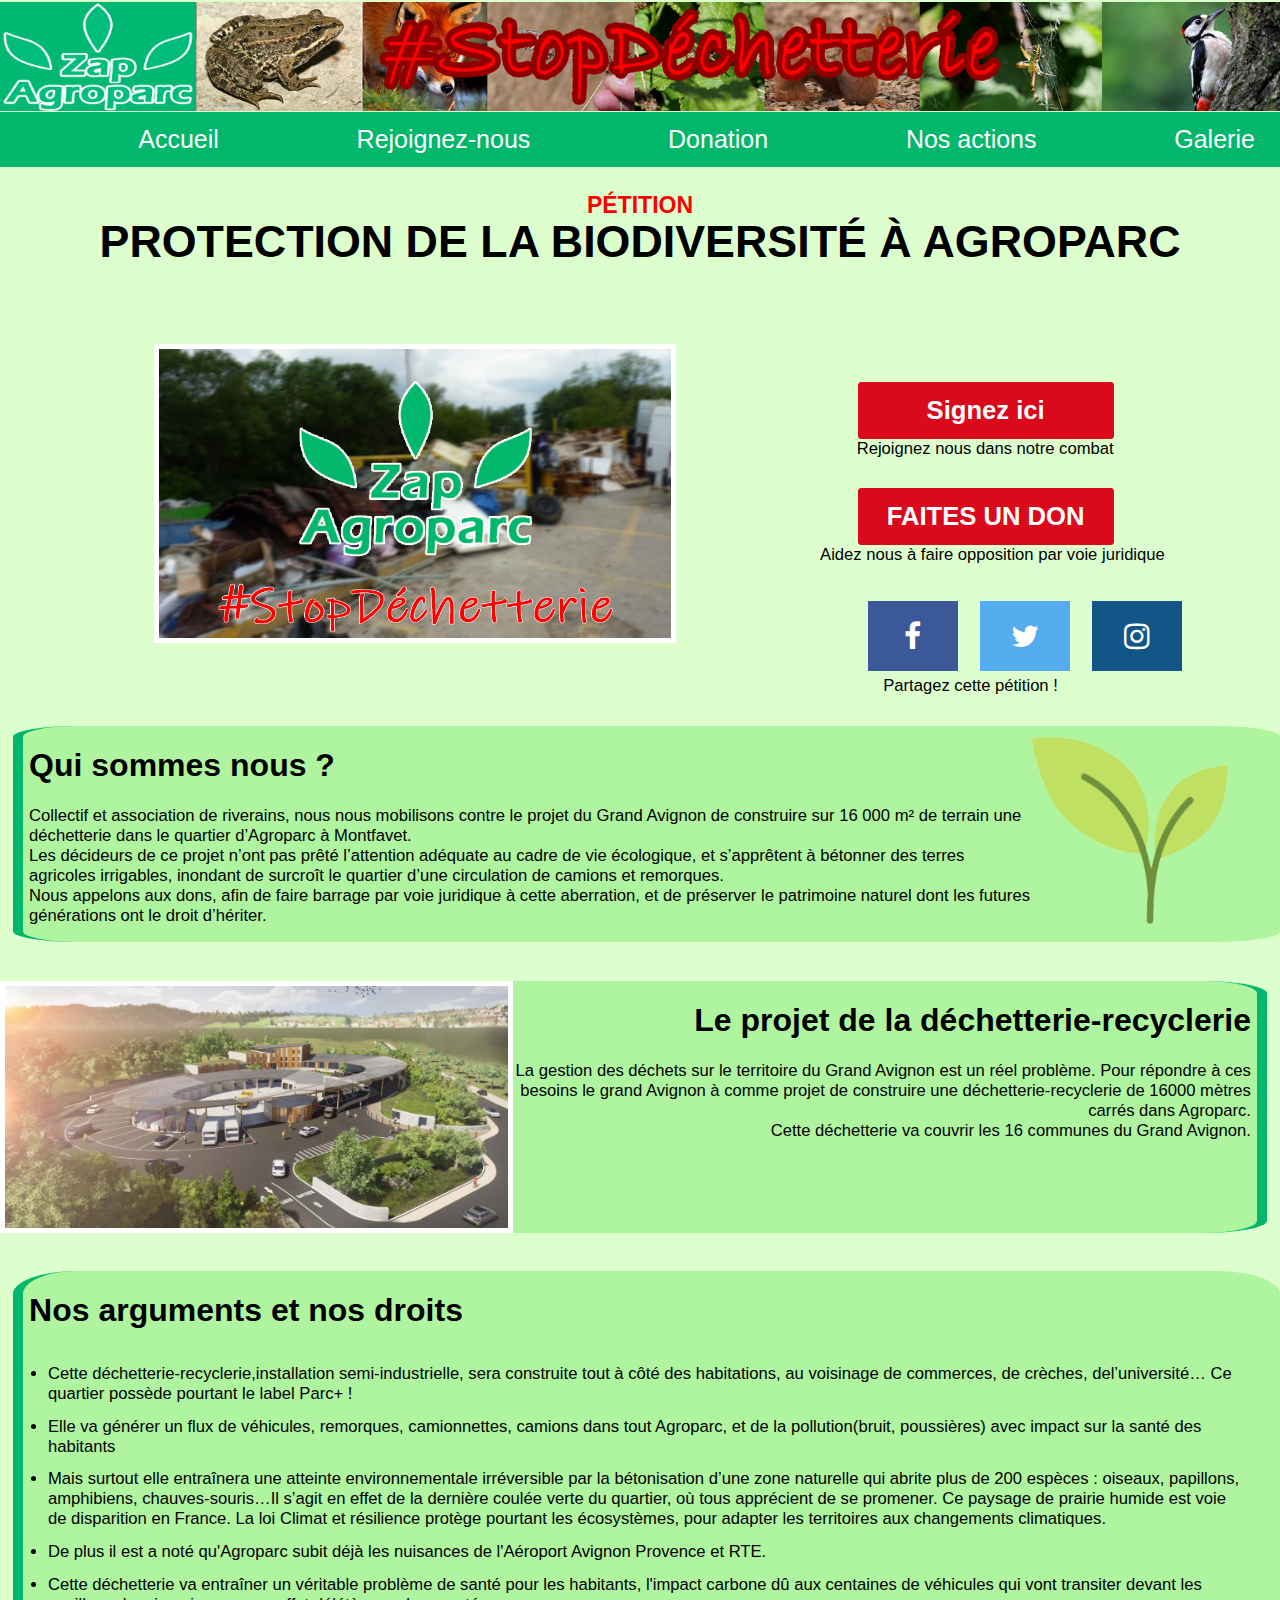
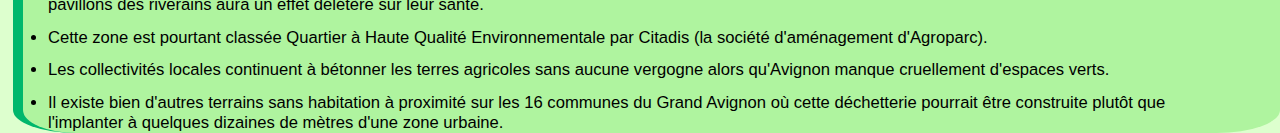
==== commit 5afeb6b6: "Add files via upload" ====
--- a/index.html
+++ b/index.html
@@ -17,7 +17,7 @@
                     <li><a href="Rejoin.html">Rejoignez-nous</a></li>
                     <li><a href="Don.html">Donation</a></li>
                     <li><a href="action.html">Nos actions</a></li>
-                    <li><a href="galerie.html">Contact</a></li>
+                    <li><a href="galerie.html">Galerie</a></li>
                 </ul>
         </div>
             
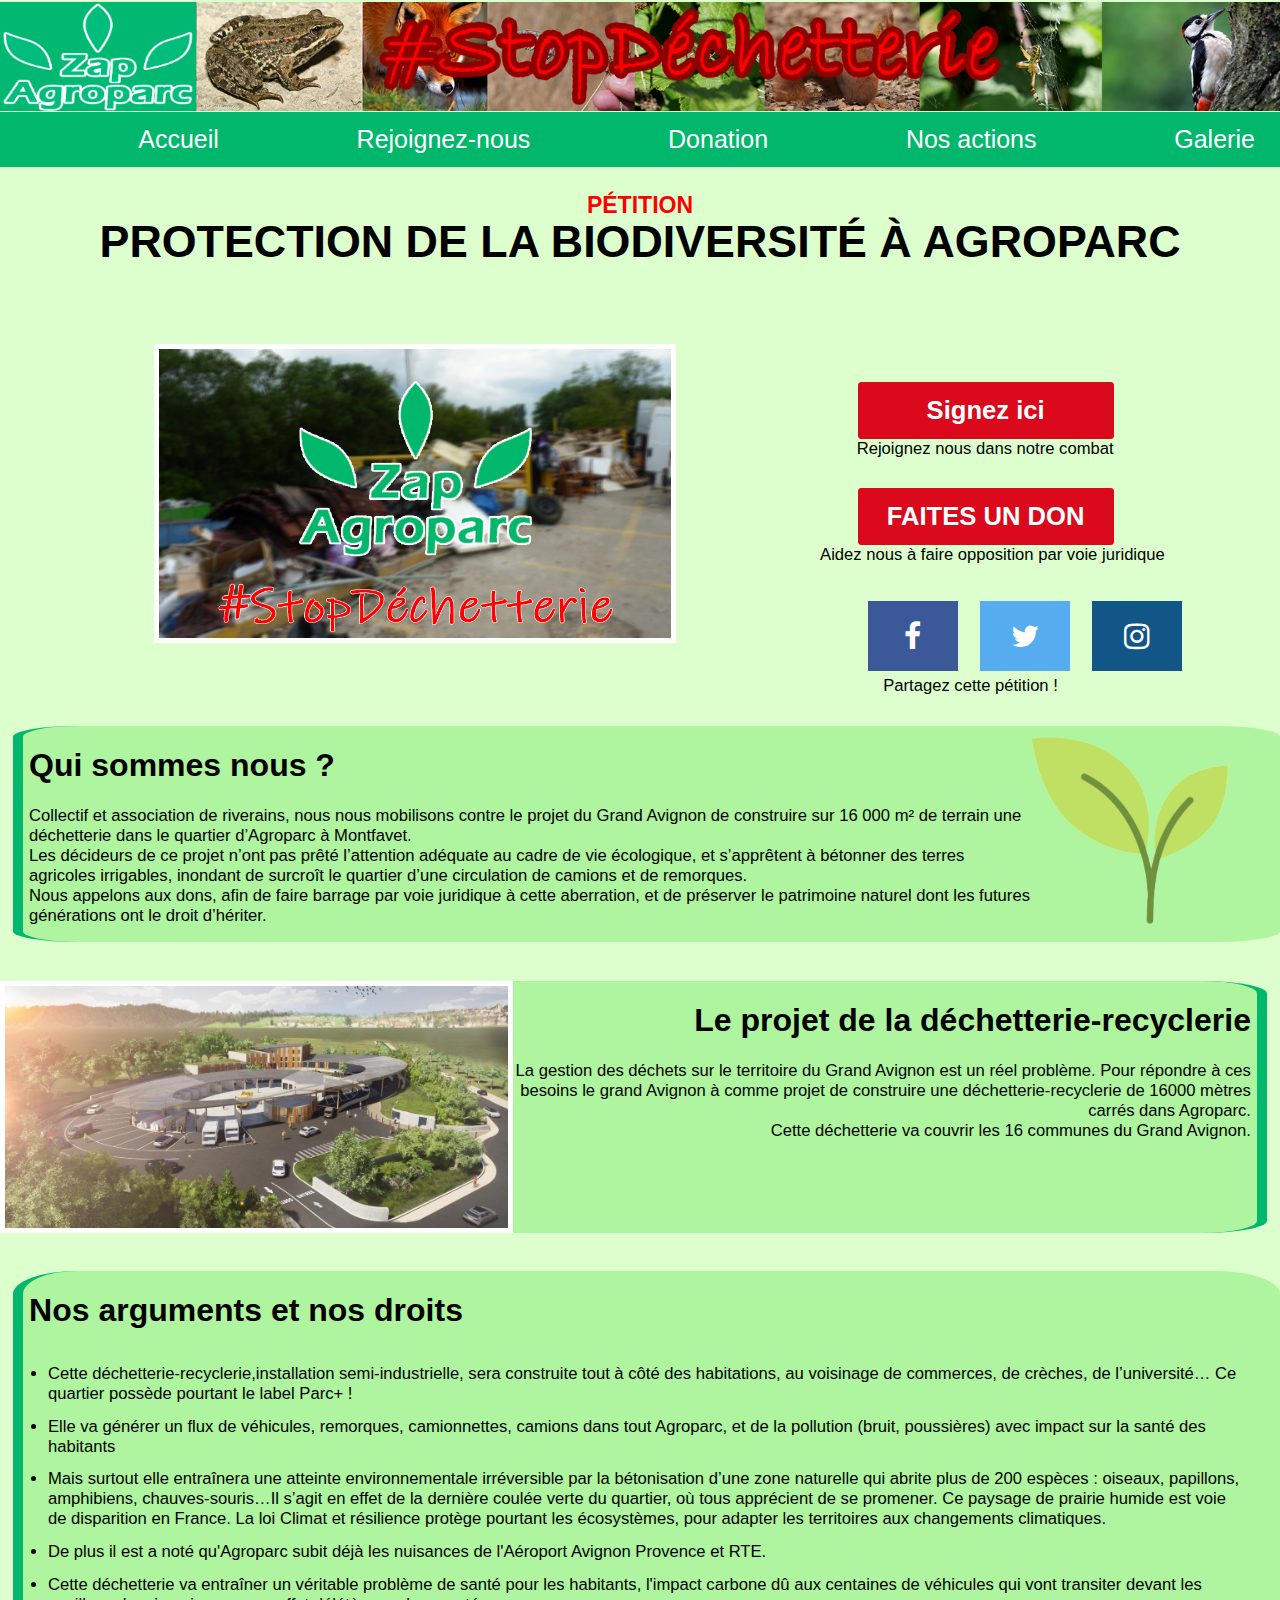
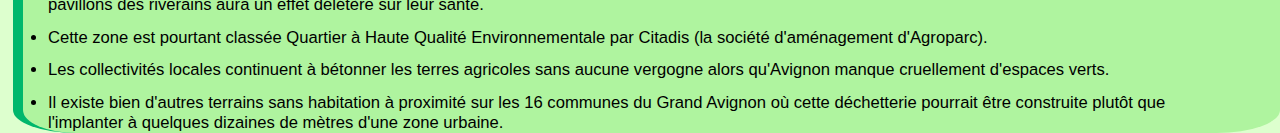
==== commit e0c91e06: "Add files via upload" ====
--- a/index.html
+++ b/index.html
@@ -41,7 +41,7 @@
             <p class="texte-paragraphe-un">
                 Collectif et association de riverains, nous nous mobilisons contre le projet du Grand Avignon de construire sur 16 000 m² de terrain une déchetterie dans le quartier d’Agroparc à Montfavet. 
                 <br>
-                Les décideurs de ce projet n’ont pas prêté l’attention adéquate au cadre de vie écologique, et s’apprêtent à bétonner des terres agricoles irrigables, inondant de surcroît le quartier d’une circulation de camions et remorques.
+                Les décideurs de ce projet n’ont pas prêté l’attention adéquate au cadre de vie écologique, et s’apprêtent à bétonner des terres agricoles irrigables, inondant de surcroît le quartier d’une circulation de camions et de remorques.
                 <br>
                 Nous appelons aux dons, afin de faire barrage par voie juridique à cette aberration, et de préserver le patrimoine naturel dont les futures générations ont le droit d’hériter. 
                 <br>                            
@@ -60,9 +60,9 @@
         </div>
         <div class="paragraphe-trois"style="border-radius: 5%">
             <h1 class="tritre-paragraphe-un">Nos arguments et nos droits </h1>       
-            <li class="texte-paragraphe-trois"> Cette déchetterie-recyclerie,installation semi-industrielle, sera construite tout à côté des habitations, au voisinage de commerces, de crèches, del’université… Ce quartier possède pourtant le label Parc+ !</li>
+            <li class="texte-paragraphe-trois"> Cette déchetterie-recyclerie,installation semi-industrielle, sera construite tout à côté des habitations, au voisinage de commerces, de crèches, de l’université… Ce quartier possède pourtant le label Parc+ !</li>
             <br> 
-            <li class="texte-paragraphe-trois">  Elle va générer un flux de véhicules, remorques, camionnettes, camions dans tout Agroparc, et de la pollution(bruit, poussières) avec impact sur la santé des habitants</li>
+            <li class="texte-paragraphe-trois">  Elle va générer un flux de véhicules, remorques, camionnettes, camions dans tout Agroparc, et de la pollution (bruit, poussières) avec impact sur la santé des habitants</li>
             <br>
             <li class="texte-paragraphe-trois"> Mais surtout elle entraînera une atteinte environnementale irréversible par la bétonisation d’une zone naturelle qui abrite plus de 200 espèces : oiseaux, papillons, amphibiens, chauves-souris…Il s’agit en effet de la dernière coulée verte du quartier, où tous apprécient de se promener. Ce paysage de prairie humide est voie de disparition en France. La loi Climat et résilience protège pourtant les écosystèmes, pour adapter les territoires aux changements climatiques.</li>
             <br>
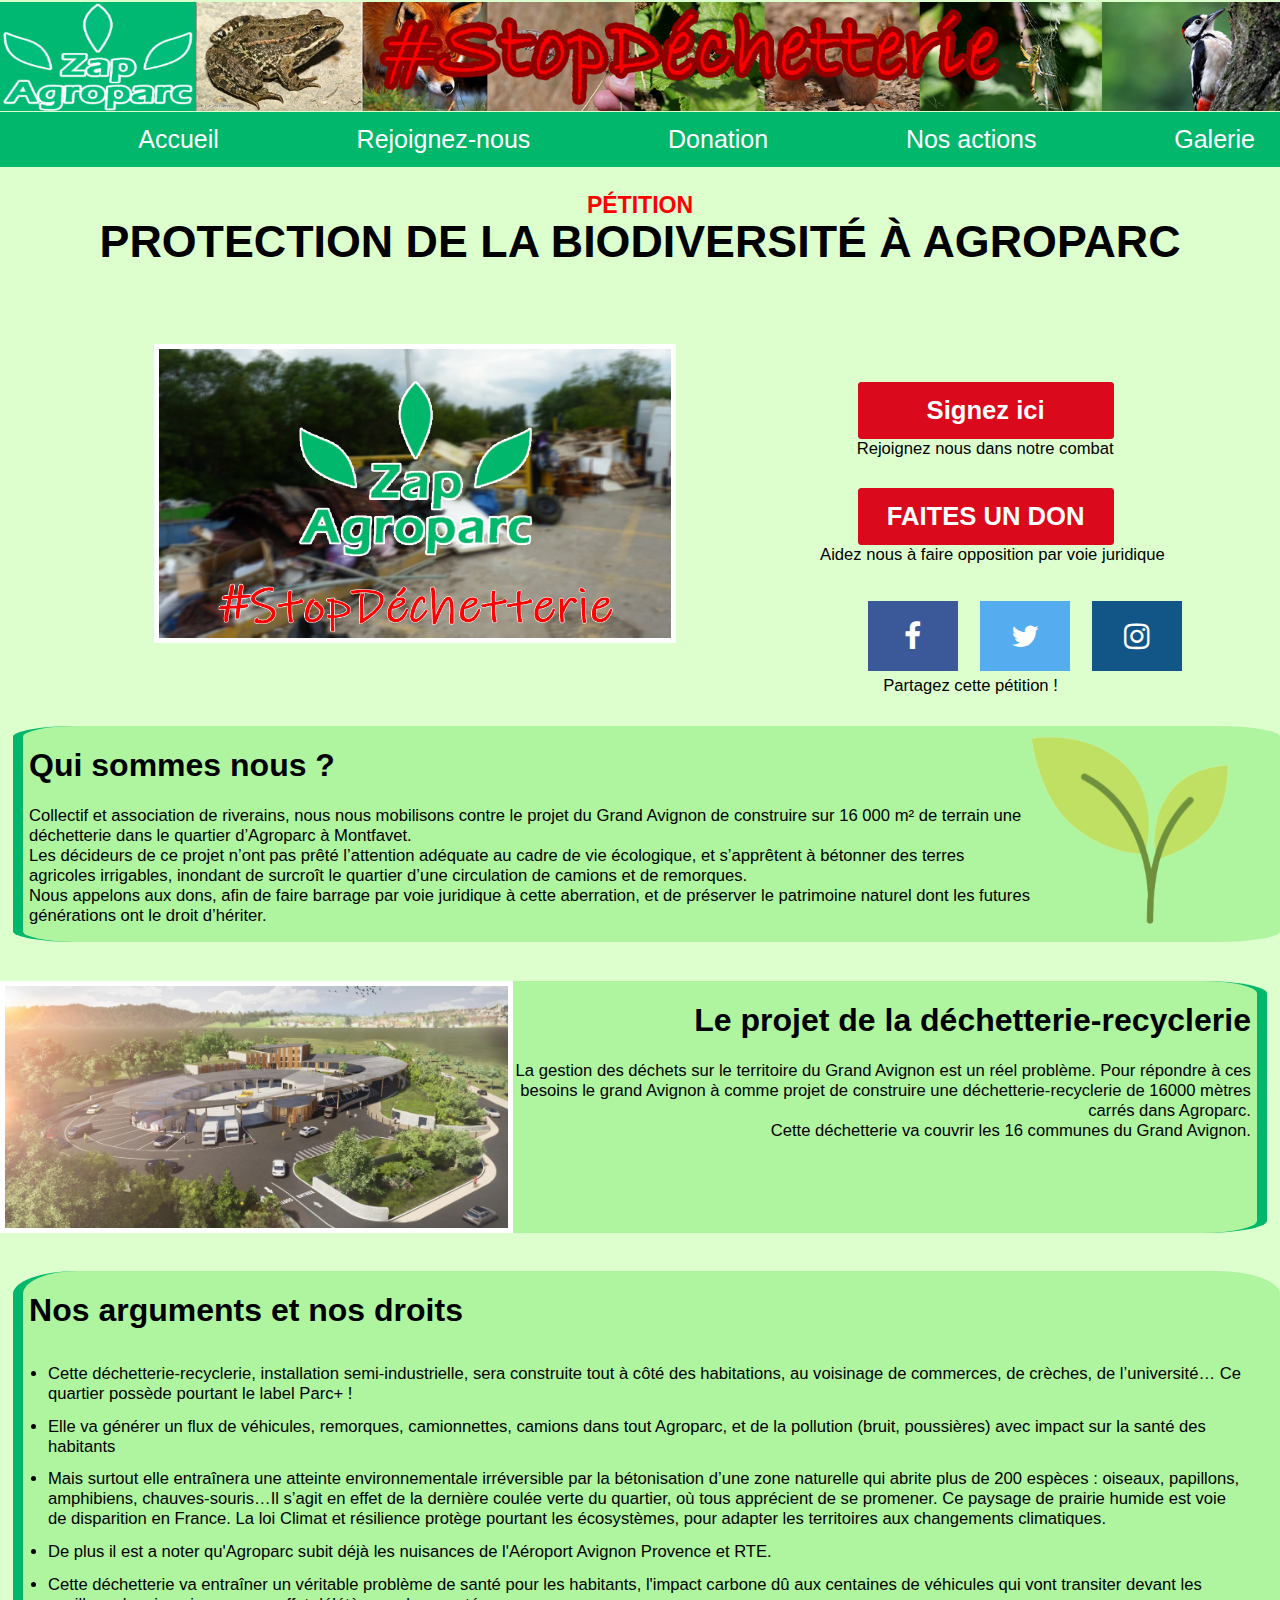
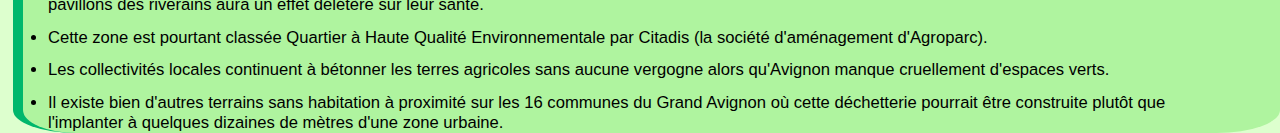
==== commit f5f41236: "Add files via upload" ====
--- a/index.html
+++ b/index.html
@@ -11,12 +11,12 @@
 
     <body style="background-color: #DDFFCE;" class="body">
         <div class="menu">
-            <img src="Images\Banniere.png" class="banniere">
+            <a href="index.html"> <img src="Images\Banniere.png" class="banniere">  </a>
                 <ul class="nav">               
                     <li><a href="#">Accueil</a></li>
-                    <li><a href="Rejoin.html">Rejoignez-nous</a></li>
-                    <li><a href="Don.html">Donation</a></li>
-                    <li><a href="action.html">Nos actions</a></li>
+                    <li><a href="rejoignez-nous.html">Rejoignez-nous</a></li>
+                    <li><a href="donation.html">Donation</a></li>
+                    <li><a href="nos-action.html">Nos actions</a></li>
                     <li><a href="galerie.html">Galerie</a></li>
                 </ul>
         </div>
@@ -60,13 +60,13 @@
         </div>
         <div class="paragraphe-trois"style="border-radius: 5%">
             <h1 class="tritre-paragraphe-un">Nos arguments et nos droits </h1>       
-            <li class="texte-paragraphe-trois"> Cette déchetterie-recyclerie,installation semi-industrielle, sera construite tout à côté des habitations, au voisinage de commerces, de crèches, de l’université… Ce quartier possède pourtant le label Parc+ !</li>
+            <li class="texte-paragraphe-trois"> Cette déchetterie-recyclerie, installation semi-industrielle, sera construite tout à côté des habitations, au voisinage de commerces, de crèches, de l’université… Ce quartier possède pourtant le label Parc+ !</li>
             <br> 
             <li class="texte-paragraphe-trois">  Elle va générer un flux de véhicules, remorques, camionnettes, camions dans tout Agroparc, et de la pollution (bruit, poussières) avec impact sur la santé des habitants</li>
             <br>
             <li class="texte-paragraphe-trois"> Mais surtout elle entraînera une atteinte environnementale irréversible par la bétonisation d’une zone naturelle qui abrite plus de 200 espèces : oiseaux, papillons, amphibiens, chauves-souris…Il s’agit en effet de la dernière coulée verte du quartier, où tous apprécient de se promener. Ce paysage de prairie humide est voie de disparition en France. La loi Climat et résilience protège pourtant les écosystèmes, pour adapter les territoires aux changements climatiques.</li>
             <br>
-            <li class="texte-paragraphe-trois">  De plus il est a noté qu'Agroparc subit déjà les nuisances de l'Aéroport Avignon Provence et RTE.</li>
+            <li class="texte-paragraphe-trois">  De plus il est a noter qu'Agroparc subit déjà les nuisances de l'Aéroport Avignon Provence et RTE.</li>
             <br>
             <li class="texte-paragraphe-trois"> Cette déchetterie va entraîner un véritable problème de santé pour les habitants, l'impact carbone dû aux centaines de véhicules qui vont transiter devant les pavillons des riverains aura un effet délétère sur leur santé. </li>
             <br>
--- a/index.css
+++ b/index.css
@@ -13,6 +13,10 @@
   margin-top: -0.5%;
 
 }
+
+
+
+
 ul {
   display: flex;
   list-style-type: none;
